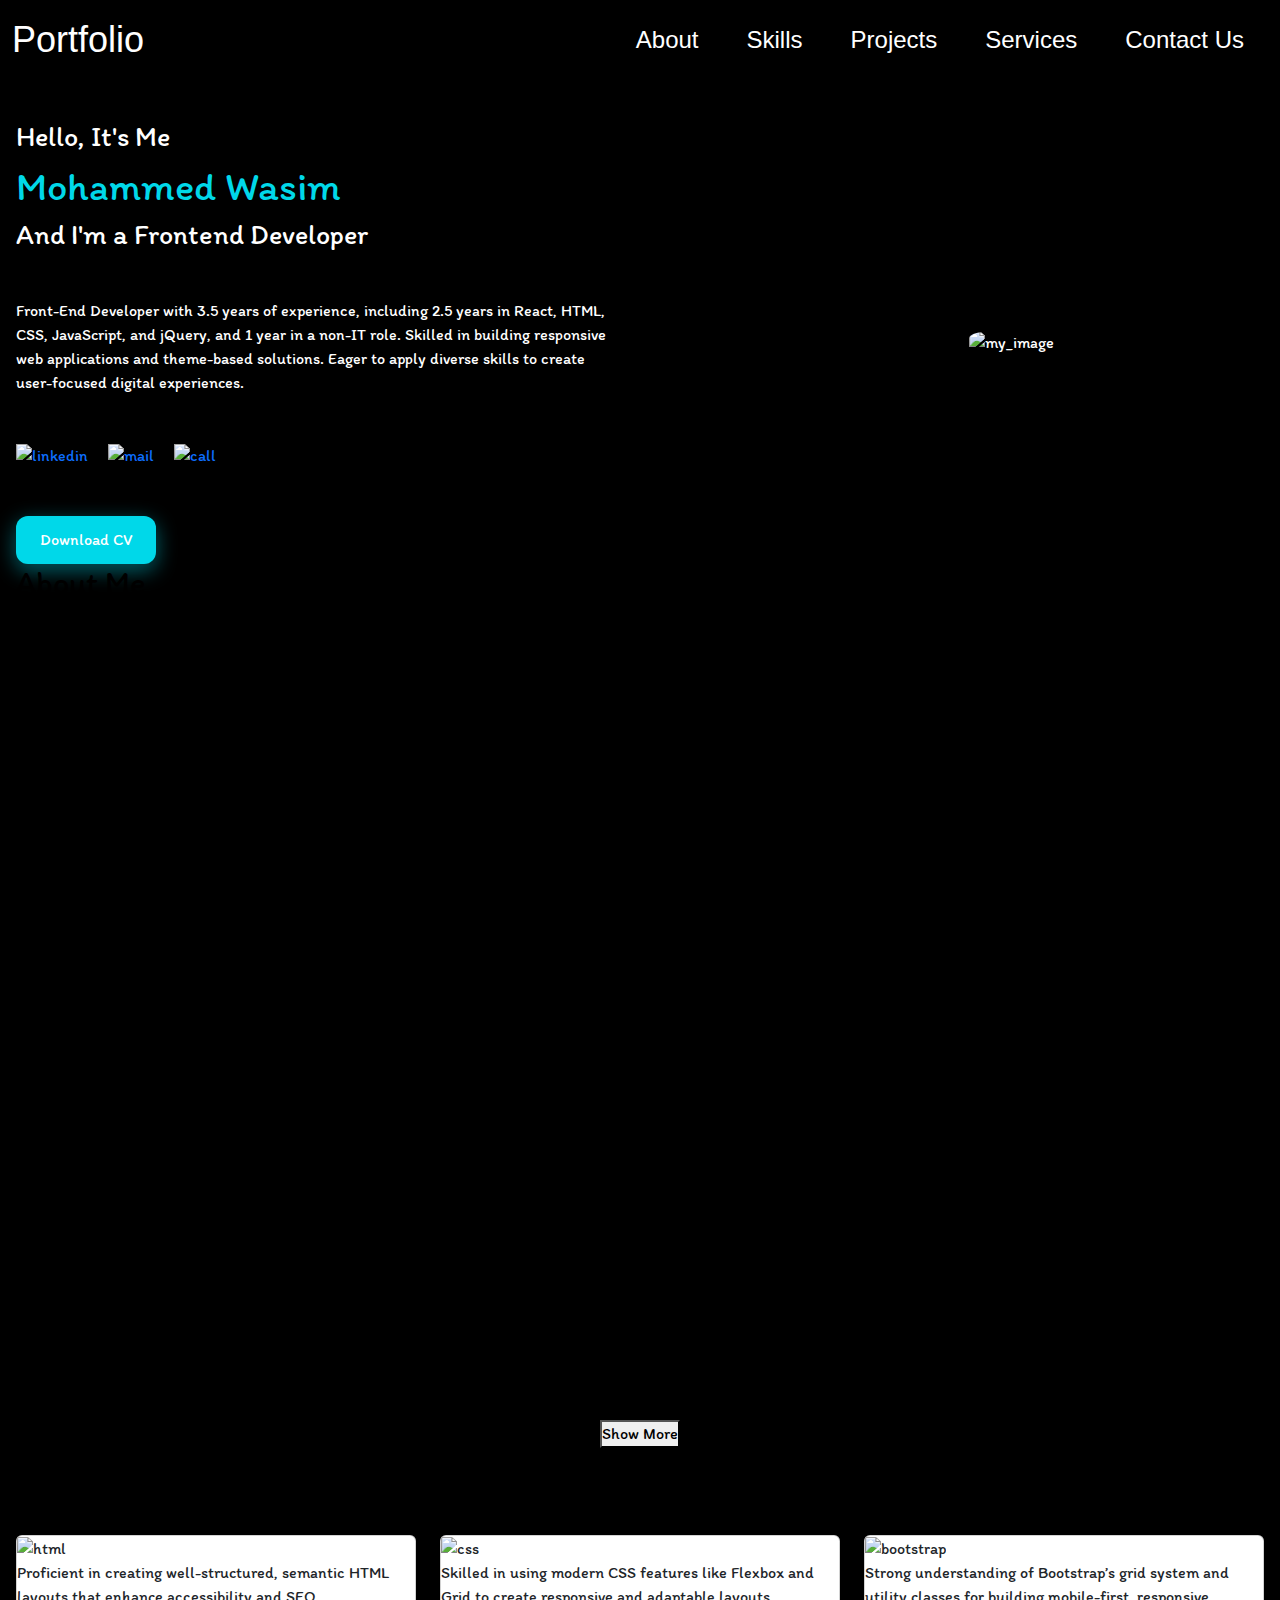
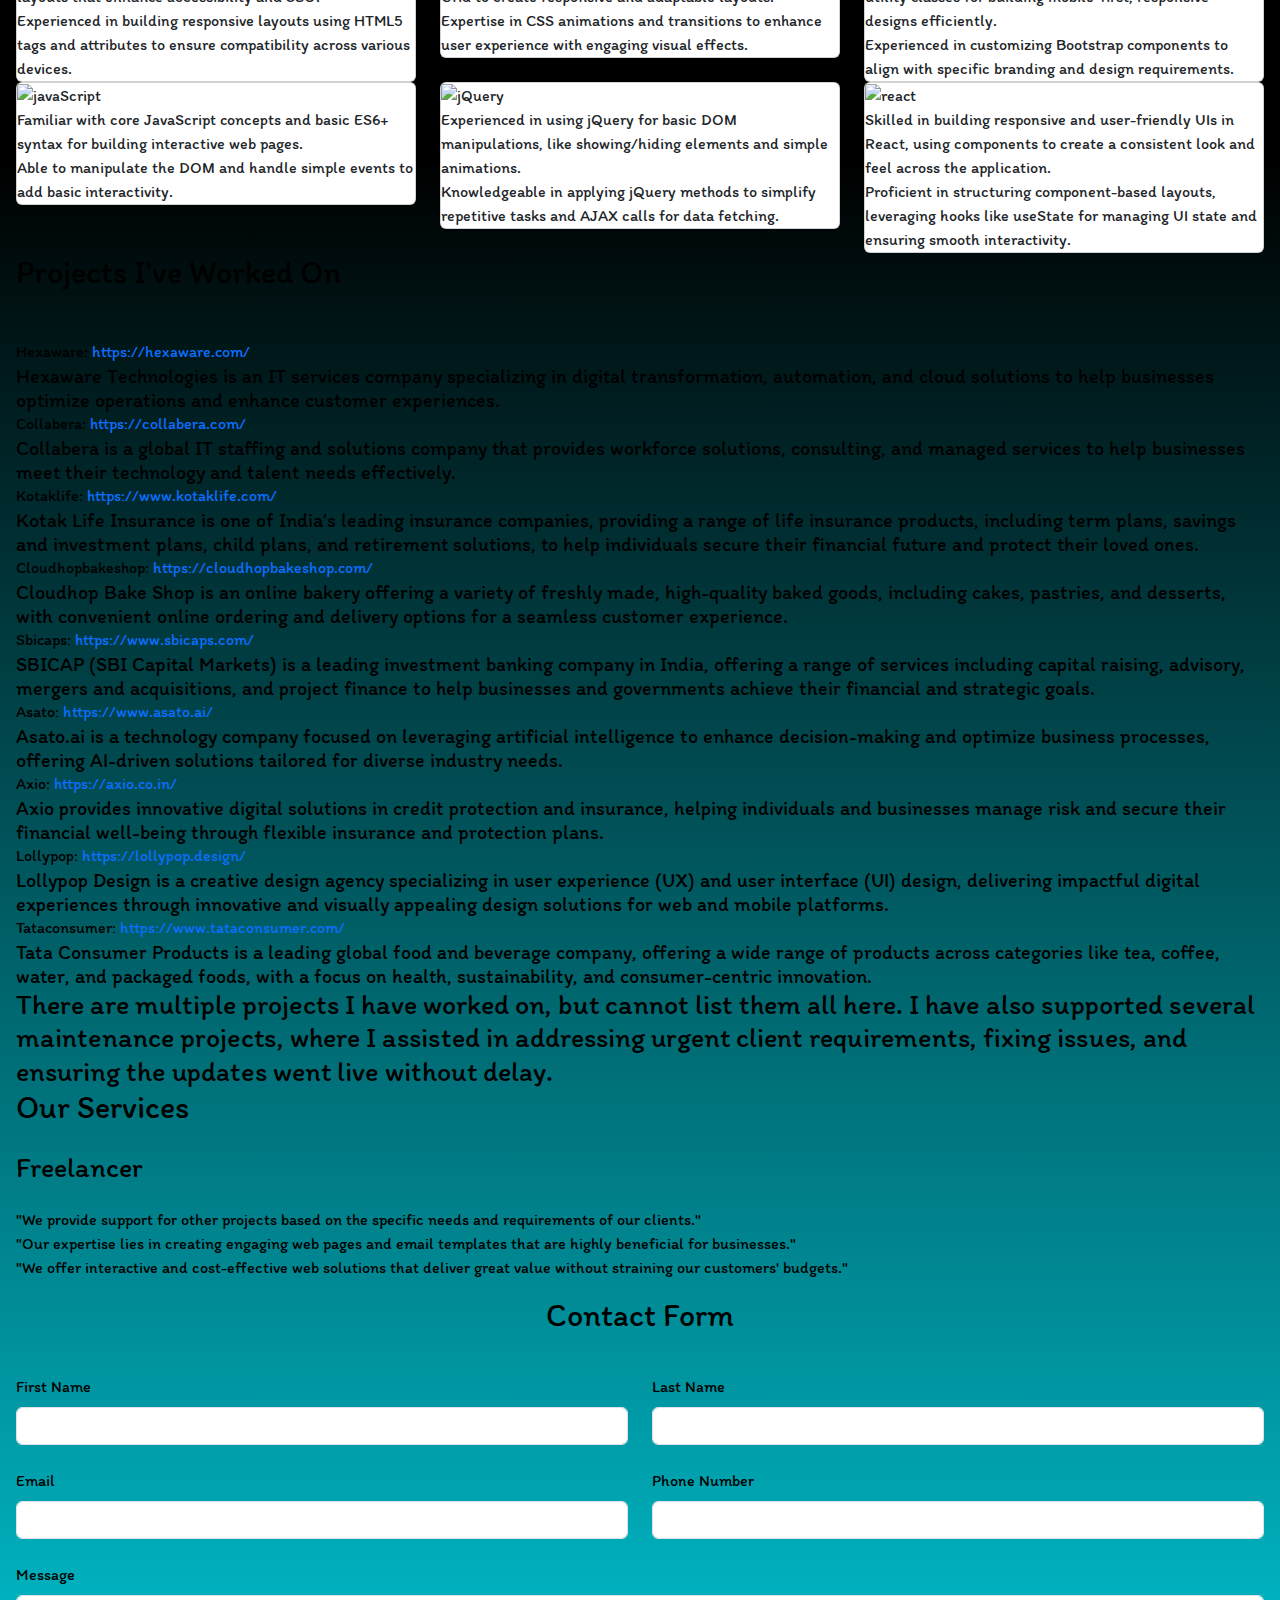
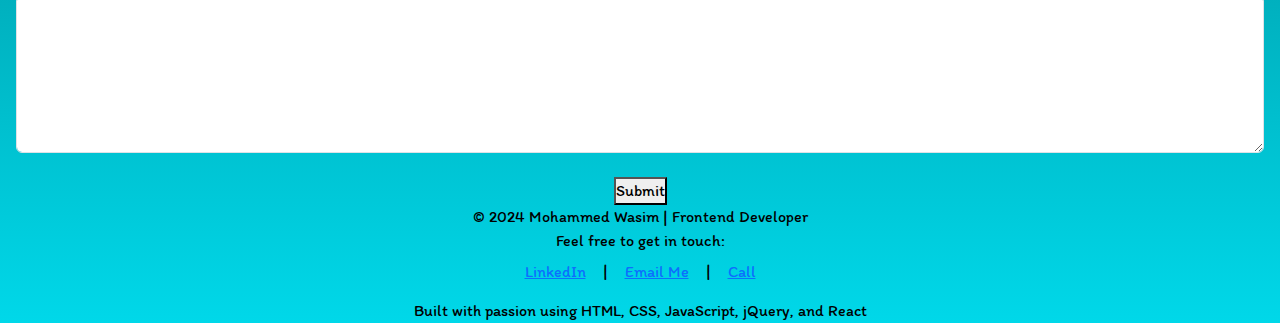
==== index.html @ a9717ee9 "Update index.html" ====
<!DOCTYPE html>
<html lang="en">
  <head>
    <meta charset="UTF-8" />
    <meta name="viewport" content="width=device-width, initial-scale=1.0" />
    <link rel="preconnect" href="https://fonts.googleapis.com">
    <link rel="preconnect" href="https://fonts.gstatic.com" crossorigin>
    <link href="https://fonts.googleapis.com/css2?family=Itim&display=swap" rel="stylesheet">
    <link href="https://cdn.jsdelivr.net/npm/bootstrap@5.1.3/dist/css/bootstrap.min.css" rel="stylesheet" />
    <link rel="icon" type="image/x-icon" href="./img-videos/favicon.png" />
    <link rel="stylesheet" href="./css/custom.css" />
    <link rel="stylesheet" href="./css/responsive.css" />

    <title>My Portfolio</title>
  </head>
  <body>
    <div class="wrapper">
      <header class="header">
        <nav class="navbar navbar-expand-lg navbar-light">
          <div class="container-fluid justify-content-center">
            <a class="navbar-brand" href="#">Portfolio</a>
            <button class="navbar-toggler" type="button" data-bs-toggle="collapse" data-bs-target="#navbarSupportedContent" aria-controls="navbarSupportedContent" aria-expanded="false" aria-label="Toggle navigation" >
              <span class="navbar-toggler-icon"></span>
            </button>
            <div class="collapse navbar-collapse justify-content-end" id="navbarSupportedContent" >
                <ul class="navbar-nav ml-auto mb-2 mb-lg-0">
                    <li class="nav-item">
                    <a class="nav-link" href="#about">About</a>
                    </li>
                    <li class="nav-item">
                    <a class="nav-link" href="#skills">Skills</a>
                    </li>
                    <li class="nav-item">
                    <a class="nav-link" href="#project">Projects</a>
                    </li>
                    <li class="nav-item">
                    <a class="nav-link" href="#services">Services</a>
                    </li>
                    <li class="nav-item">
                    <a class="nav-link" href="#contact">Contact Us</a>
                    </li>
                </ul>
            </div>
          </div>
        </nav>
      </header>

      <section class="intro">
          <div class="container">
            <div class="row">
              <div class="col-md-7 align-self-center">
                <h3>Hello, It's Me</h3>
                <h1 class="py-2">Mohammed Wasim</h1>
                <h3>And I'm a Frontend Developer</h3>
                <p class="py-3 py-md-5">
                  Front-End Developer with 3.5 years of experience, including
                  2.5 years in React, HTML, CSS, JavaScript, and jQuery, and 1
                  year in a non-IT role. Skilled in building responsive web
                  applications and theme-based solutions. Eager to apply diverse
                  skills to create user-focused digital experiences.
                </p>
                <ul class="d-flex pb-3 pb-md-5">
                  <li>
                    <a href="https://www.linkedin.com/in/iamwasim124/" target="_blank" >
                        <img src="./img-videos/linked-in.svg" alt="linkedin" />
                    </a>
                  </li>
                  <li>
                    <a href="mailto:iamwasim124@gmail.com">
                        <img src="./img-videos/mail.svg" alt="mail" />
                    </a>
                  </li>
                  <li>
                    <a href="tel:+918123833968">
                        <img src="./img-videos/call.svg" alt="call"/>
                    </a>
                  </li>
                </ul>
                <div class="text-md-start text-center">
                  <a href="./img-videos/CV.pdf" target="_blank" class="cv_btn" >Download CV</a>
                </div>
              </div>
              <div class="col-md-5 text-center align-self-center">
                <figure>
                  <img src="./img-videos/Portfolio.jpeg" alt="my_image"/>
                </figure>
              </div>
            </div>
          </div>
        </section>
      
        <section class="about" id="about">
        <div class="container">
          <div class="row">
            <div class="col-md-12 align-self-center">
              <h2 class="pb-2">About <span>Me</span></h2>
              <h3>Frontend Developer</h3>
              <ul id="myList">
                <li class="py-2">
                  My journey into web development began in a very different
                  field: Electrical Engineering. Initially, I started my career
                  at Infosys BPM Ltd in the Order Management Process team, where
                  I developed skills in task coordination and inter-team
                  collaboration. However, I soon realized that this role didn’t
                  align with my aspirations. I was drawn to more dynamic and
                  creative fields within the IT industry, and that curiosity led
                  me to explore opportunities in web hosting and support.
                </li>
                <li class="py-2">
                  This exploration brought me to Diya Systems, where I worked as
                  an agent specializing in web hosting technologies. In this
                  role, I provided support for customers dealing with
                  server-related website issues. It was my first hands-on
                  experience in the tech world, and I became deeply interested
                  in the inner workings of websites, server management, and
                  troubleshooting. This exposure sparked my passion for web
                  development, leading me to start learning HTML, CSS, and
                  JavaScript in my free time. It didn’t take long before I
                  realized that web development was where I wanted to focus my
                  career.
                </li>
                <li class="py-2">
                  Driven to build a professional path in web development, I
                  transitioned to a role as a Frontend Developer at Codebele.
                  This role allowed me to immerse myself fully in creating
                  interactive and responsive websites. I honed my skills in
                  HTML, CSS, JavaScript, jQuery, and Bootstrap, transforming
                  static designs into dynamic and user-friendly web pages.
                  Codebele was an incredible place to learn, but an exciting
                  change came when it was acquired by Terralogic. As a result, I
                  became a full-time employee at Terralogic, where I’ve
                  continued to develop my frontend skills and work on projects
                  that deliver high-quality, responsive web solutions for
                  clients.
                </li>
                <li class="py-2">
                  Over the last 2.5 years at Terralogic, I’ve had the
                  opportunity to work on various projects, building websites
                  that are both functional and engaging. My work has involved
                  every stage of the development process, from planning and
                  design to coding and testing. I’ve used my skills to design
                  custom email templates that support effective client
                  communication and created interactive web pages that adapt
                  seamlessly to different screen sizes, ensuring a consistent
                  user experience across devices.
                </li>
                <li class="py-2">
                  Recently, I began expanding my skill set by learning React, a
                  JavaScript library that brings new depth to frontend
                  development. Although I’m only six months into using React,
                  I’ve already taken on a few projects to deepen my
                  understanding and broaden my web development capabilities.
                  While I’m still relatively new to React, this transition is an
                  exciting step toward a broader technical skill set, and I’m
                  eager to continue exploring what it offers.
                </li>
                <li class="py-2">
                  As a developer, I am always looking to learn and grow. The
                  tech industry is constantly evolving, and staying up-to-date
                  with the latest tools and technologies is essential to remain
                  competitive. I regularly take online courses, attend
                  workshops, and read articles to keep my skills sharp and
                  broaden my knowledge. I also enjoy collaborating with other
                  developers, as I believe that sharing knowledge and ideas is
                  key to improving as a professional.
                </li>
                <li class="py-2">
                  Outside of work, I am passionate about building personal
                  projects that allow me to experiment with new ideas and learn
                  new skills. I also enjoy contributing to open-source projects,
                  as it allows me to collaborate with developers from all over
                  the world and give back to the community that has helped me
                  grow. These projects not only enhance my technical abilities
                  but also provide me with the opportunity to work on projects
                  that I am truly passionate about.
                </li>
                <li class="py-2">
                  In conclusion, my journey from an electrical engineer to a web
                  developer has been a rewarding one, filled with challenges and
                  opportunities to learn. My passion for technology and
                  problem-solving continues to drive me as I work on building
                  interactive and engaging web experiences. I am excited about
                  the future of web development and look forward to continuing
                  to grow as a developer, taking on new challenges, and
                  contributing to the digital world in meaningful ways.
                </li>
              </ul>
              <div class="text-center pt-4">
                <button id="toggleButton" class="cv_btn">Show More</button>
              </div>
            </div>
          </div>
        </div>
      </section>

      <section class="skills" id="skills">
        <div class="container">
          <div class="row">
            <div class="col-md-12">
              <h2 class="pb-md-5 pb-4">My <span>Skillset</span></h2>
            </div>
            <div class="col-md-4">
              <div class="card">
                <div class="card-inner">
                  <div class="card-front">
                    <img src="./img-videos/html.png" alt="html" />
                  </div>
                  <div class="card-back">
                    <ul>
                      <li>
                        Proficient in creating well-structured, semantic HTML
                        layouts that enhance accessibility and SEO.
                      </li>
                      <li>
                        Experienced in building responsive layouts using HTML5
                        tags and attributes to ensure compatibility across
                        various devices.
                      </li>
                    </ul>
                  </div>
                </div>
              </div>
            </div>
            <div class="col-md-4">
              <div class="card">
                <div class="card-inner">
                  <div class="card-front">
                    <img src="./img-videos/css.png" alt="css" />
                  </div>
                  <div class="card-back">
                    <ul>
                      <li>
                        Skilled in using modern CSS features like Flexbox and
                        Grid to create responsive and adaptable layouts.
                      </li>
                      <li>
                        Expertise in CSS animations and transitions to enhance
                        user experience with engaging visual effects.
                      </li>
                    </ul>
                  </div>
                </div>
              </div>
            </div>
            <div class="col-md-4">
              <div class="card">
                <div class="card-inner">
                  <div class="card-front">
                    <img src="./img-videos/bootstrap.png" alt="bootstrap" />
                  </div>
                  <div class="card-back">
                    <ul>
                      <li>
                        Strong understanding of Bootstrap’s grid system and
                        utility classes for building mobile-first, responsive
                        designs efficiently.
                      </li>
                      <li>
                        Experienced in customizing Bootstrap components to align
                        with specific branding and design requirements.
                      </li>
                    </ul>
                  </div>
                </div>
              </div>
            </div>
            <div class="col-md-4">
              <div class="card">
                <div class="card-inner">
                  <div class="card-front">
                    <img src="./img-videos/javaScript.png" alt="javaScript" />
                  </div>
                  <div class="card-back">
                    <ul>
                      <li>
                        Familiar with core JavaScript concepts and basic ES6+
                        syntax for building interactive web pages.
                      </li>
                      <li>
                        Able to manipulate the DOM and handle simple events to
                        add basic interactivity.
                      </li>
                    </ul>
                  </div>
                </div>
              </div>
            </div>
            <div class="col-md-4">
              <div class="card">
                <div class="card-inner">
                  <div class="card-front">
                    <img src="./img-videos/jQuery.png" alt="jQuery" />
                  </div>
                  <div class="card-back">
                    <ul>
                      <li>
                        Experienced in using jQuery for basic DOM manipulations,
                        like showing/hiding elements and simple animations.
                      </li>
                      <li>
                        Knowledgeable in applying jQuery methods to simplify
                        repetitive tasks and AJAX calls for data fetching.
                      </li>
                    </ul>
                  </div>
                </div>
              </div>
            </div>
            <div class="col-md-4">
              <div class="card">
                <div class="card-inner">
                  <div class="card-front">
                    <img src="./img-videos/react.png" alt="react" />
                  </div>
                  <div class="card-back">
                    <ul>
                      <li>
                        Skilled in building responsive and user-friendly UIs in
                        React, using components to create a consistent look and
                        feel across the application.
                      </li>
                      <li>
                        Proficient in structuring component-based layouts,
                        leveraging hooks like useState for managing UI state and
                        ensuring smooth interactivity.
                      </li>
                    </ul>
                  </div>
                </div>
              </div>
            </div>
          </div>
        </div>
      </section>

      <section class="my_projects" id="project">
        <div class="container">
          <h2 class="pb-md-5 pb-4">Projects <span>I've Worked On</span></h2>
          <ul>
            <li> Hexaware: 
                <a href="https://hexaware.com/"> https://hexaware.com/</a>
            </li>
            <h5>
              Hexaware Technologies is an IT services company specializing in
              digital transformation, automation, and cloud solutions to help
              businesses optimize operations and enhance customer experiences.
            </h5>
            <li>
              Collabera:
              <a href="https://collabera.com/"> https://collabera.com/</a>
            </li>
            <h5>
              Collabera is a global IT staffing and solutions company that
              provides workforce solutions, consulting, and managed services to
              help businesses meet their technology and talent needs
              effectively.
            </h5>
            <li>
              Kotaklife:
              <a href="https://www.kotaklife.com/"> https://www.kotaklife.com/</a>
            </li>
            <h5>
              Kotak Life Insurance is one of India’s leading insurance
              companies, providing a range of life insurance products, including
              term plans, savings and investment plans, child plans, and
              retirement solutions, to help individuals secure their financial
              future and protect their loved ones.
            </h5>
            <li>
              Cloudhopbakeshop:
              <a href="https://cloudhopbakeshop.com/"> https://cloudhopbakeshop.com/</a>
            </li>
            <h5>
              Cloudhop Bake Shop is an online bakery offering a variety of
              freshly made, high-quality baked goods, including cakes, pastries,
              and desserts, with convenient online ordering and delivery options
              for a seamless customer experience.
            </h5>
            <li>
              Sbicaps:
              <a href="https://www.sbicaps.com/"> https://www.sbicaps.com/</a>
            </li>
            <h5>
              SBICAP (SBI Capital Markets) is a leading investment banking
              company in India, offering a range of services including capital
              raising, advisory, mergers and acquisitions, and project finance
              to help businesses and governments achieve their financial and
              strategic goals.
            </h5>
            <li>
              Asato:
              <a href="https://www.asato.ai/"> https://www.asato.ai/</a>
            </li>
            <h5>
              Asato.ai is a technology company focused on leveraging artificial
              intelligence to enhance decision-making and optimize business
              processes, offering AI-driven solutions tailored for diverse
              industry needs.
            </h5>
            <li>Axio:
                <a href="https://axio.co.in/"> https://axio.co.in/</a>
            </li>
            <h5>
              Axio provides innovative digital solutions in credit protection
              and insurance, helping individuals and businesses manage risk and
              secure their financial well-being through flexible insurance and
              protection plans.
            </h5>
            <li>
              Lollypop:
              <a href="https://lollypop.design/"> https://lollypop.design/</a>
            </li>
            <h5>
              Lollypop Design is a creative design agency specializing in user
              experience (UX) and user interface (UI) design, delivering
              impactful digital experiences through innovative and visually
              appealing design solutions for web and mobile platforms.
            </h5>
            <li>
              Tataconsumer:
              <a href="https://www.tataconsumer.com/"> https://www.tataconsumer.com/</a>
            </li>
            <h5>
              Tata Consumer Products is a leading global food and beverage
              company, offering a wide range of products across categories like
              tea, coffee, water, and packaged foods, with a focus on health,
              sustainability, and consumer-centric innovation.
            </h5>
          </ul>
          <h3>
            There are multiple projects I have worked on, but cannot list them
            all here. I have also supported several maintenance projects, where
            I assisted in addressing urgent client requirements, fixing issues,
            and ensuring the updates went live without delay.
          </h3>
        </div>
      </section>
      <section class="services" id="services">
        <div class="container">
          <h2>Our <span>Services</span></h2>
          <h3 class="py-md-4 py-3">Freelancer</h3>
          <ul>
            <li>
              "We provide support for other projects based on the specific needs
              and requirements of our clients."
            </li>
            <li>
              "Our expertise lies in creating engaging web pages and email
              templates that are highly beneficial for businesses."
            </li>
            <li>
              "We offer interactive and cost-effective web solutions that
              deliver great value without straining our customers' budgets."
            </li>
          </ul>
        </div>
      </section>

      <section class="contact_form" id="contact">
        <div class="container">
          <form class="Enquiry_form">
            <div class="row">
              <h2 class="my-2 py-2 text-center">Contact <span>Form</span></h2>
              <div class="col-md-6">
                <div class="mt-md-4 mt-3">
                  <label for="firstname" class="form-label">First Name</label>
                  <input type="text" class="form-control" id="firstname" name="firstname" />
                </div>
              </div>
              <div class="col-md-6">
                <div class="mt-md-4 mt-3">
                  <label for="lastname" class="form-label">Last Name</label>
                  <input type="text" class="form-control" id="lastname" name="lastname" />
                </div>
              </div>
              <div class="col-md-6">
                <div class="mt-md-4 mt-3 mobile_field_reg">
                  <label for="email" class="form-label">Email</label>
                  <input type="text" class="form-control" id="email" name="email" />
                </div>
              </div>
              <div class="col-md-6">
                <div class="mt-md-4 mt-3">
                  <label for="phone_number" class="form-label">Phone Number</label>
                  <input type="number" class="form-control" id="phone_number" name="phone_number"/>
                </div>
              </div>
              <div class="col-md-12">
                <div class="mt-md-4 mt-3">
                  <label for="text-area" class="form-label">Message</label>
                  <textarea class="form-control" id="text-area" name="text-area" rows="6"></textarea>
                </div>
              </div>              
              <div class="col-md-12 text-center">
                <div class="mt-md-4 mt-3">
                  <button type="submit" class="cv_btn">Submit</button>
                </div>
              </div>
            </div>
          </form>
        </div>
      </section>
      <footer class="footer">
        <div class="container text-center">
          <p>&copy; 2024 Mohammed Wasim | Frontend Developer</p>
          <p>Feel free to get in touch:</p>
          <a href="https://www.linkedin.com/in/iamwasim124" target="_blank" class="btn btn-link">LinkedIn</a> |
          <a href="mailto:iamwasim124@gmail.com" class="btn btn-link">Email Me</a> |
          <a href="tell:+918123833968" class="btn btn-link">Call</a>
          <p class="mt-2">Built with passion using HTML, CSS, JavaScript, jQuery, and React</p>
        </div>
      </footer>
      
    </div>

    <script src="https://cdnjs.cloudflare.com/ajax/libs/jquery/3.7.1/jquery.min.js"></script>
    <script src="https://cdn.jsdelivr.net/npm/bootstrap@5.1.3/dist/js/bootstrap.bundle.min.js"></script>
    <script src=" https://cdn.jsdelivr.net/jquery.validation/1.16.0/jquery.validate.min.js"></script>
    <script src="./js/custom.js"></script>
  </body>
</html>
---- css/custom.css ----
/* typography */

*{margin:0; padding:0; box-sizing:border-box;-webkit-box-sizing:border-box;-moz-box-sizing:border-box;}
*:after,*:before{box-sizing:border-box;-webkit-box-sizing:border-box;-moz-box-sizing:border-box;}
table { border-collapse:collapse; border-spacing:0;}
fieldset,img{border:0;}
address,caption,cite,code,dfn,em,strong,th,var {font-style:normal; font-weight:normal; }
caption,th {text-align:left;}

q:before,q:after {content:'';}
abbr,acronym { border:0;}
header,nav,section,article,aside,footer,hgroup,figure {display: block; }
/* Chrome, Safari, Edge, Opera */
input::-webkit-outer-spin-button, input::-webkit-inner-spin-button {-webkit-appearance: none;margin: 0;}
/* Firefox */
input[type=number] {-moz-appearance: textfield;}

button:focus, input:focus, .form-control:focus, .btn:focus, .btn-close:focus,.page-link:focus{outline: none ;box-shadow: none;outline-color: transparent;outline-width: 0;border-color: unset;}
h1,h2,h3,h4,h5,h6,p,ul,ol,figure{margin-bottom: 0;}
html, body{max-width: 100%;}
img{max-width: 100%;height: auto;}
.modal-content{border: 0;}
ul,li{list-style: none;padding: 0;}
.custom-control-input:focus~.custom-control-label::before,.form-check-input:focus{box-shadow: none;}
a, a:hover{text-decoration: none;outline: 0;outline-color: transparent;outline-width: 0;-webkit-appearance: none;-moz-appearance: none;appearance: none;}
button{-webkit-appearance: none;-moz-appearance: none;appearance: none;}

/*font family*/

:root {
    --font-itim: "Itim", cursive;
    --font-roboto: "Roboto", sans-serif;
  }



/*font family*/

body {font-size:16px;width: 100%;color: #000;font-weight: 400;font-family: var(--font-itim);background: linear-gradient(to bottom, black 0%, black 50%, #00d8e9 100%);background-repeat: no-repeat;}
.container{max-width: 1280px; margin: 0 auto;padding: 0 16px;}
.wrapper{width: 100%;overflow: hidden;}
.error{ color: red !important; font-size: 14px;}
.bdr_radius{border-radius: 16px;}

/* typography */

.header .navbar-toggler-icon{background-image: url(../img-videos/hamburger.svg);background-repeat: no-repeat;background-size: cover;width: 40px;height: 40px;}
.header .navbar-toggler[aria-expanded="true"] .navbar-toggler-icon {background-image: url(../img-videos/hamburger-close.svg);background-repeat: no-repeat;background-size: cover;}
.header .navbar-toggler{box-shadow: none;}
.overview_page{margin: 50px;background-color: #20242d;border-radius: 40px;border: 0;padding: 30px 80px;padding-bottom: 40px;}
.header{font-family: var(--font-roboto);}
.header .navbar-brand{font-size: 36px;pointer-events: none;}
.header .nav-link{font-size: 24px;padding:12px 24px !important;pointer-events: none;}
.header .navbar-brand, .header .nav-link{color: #fff !important;}
.header .nav-link.active{color: #00d8e9 !important;}
.intro{padding-top: 40px;color: #fff;}
.intro h1{color: #00d8e9;}
.intro .col-md-5 img{border-radius: 30%;height: 450px;}
.intro li{padding-right: 20px;}
.intro li:last-child{padding-right: 0;}
.intro p{max-width: 600px;}
.intro .cv_btn{background-color: #00d8e9;color: #fff;padding: 12px 24px;border-radius: 12px;display: inline-block;box-shadow: 0 4px 8px rgba(0, 0, 0, 0.2), 0 6px 20px rgba(0, 216, 233, 0.5);transition: all 0.3s ease;}
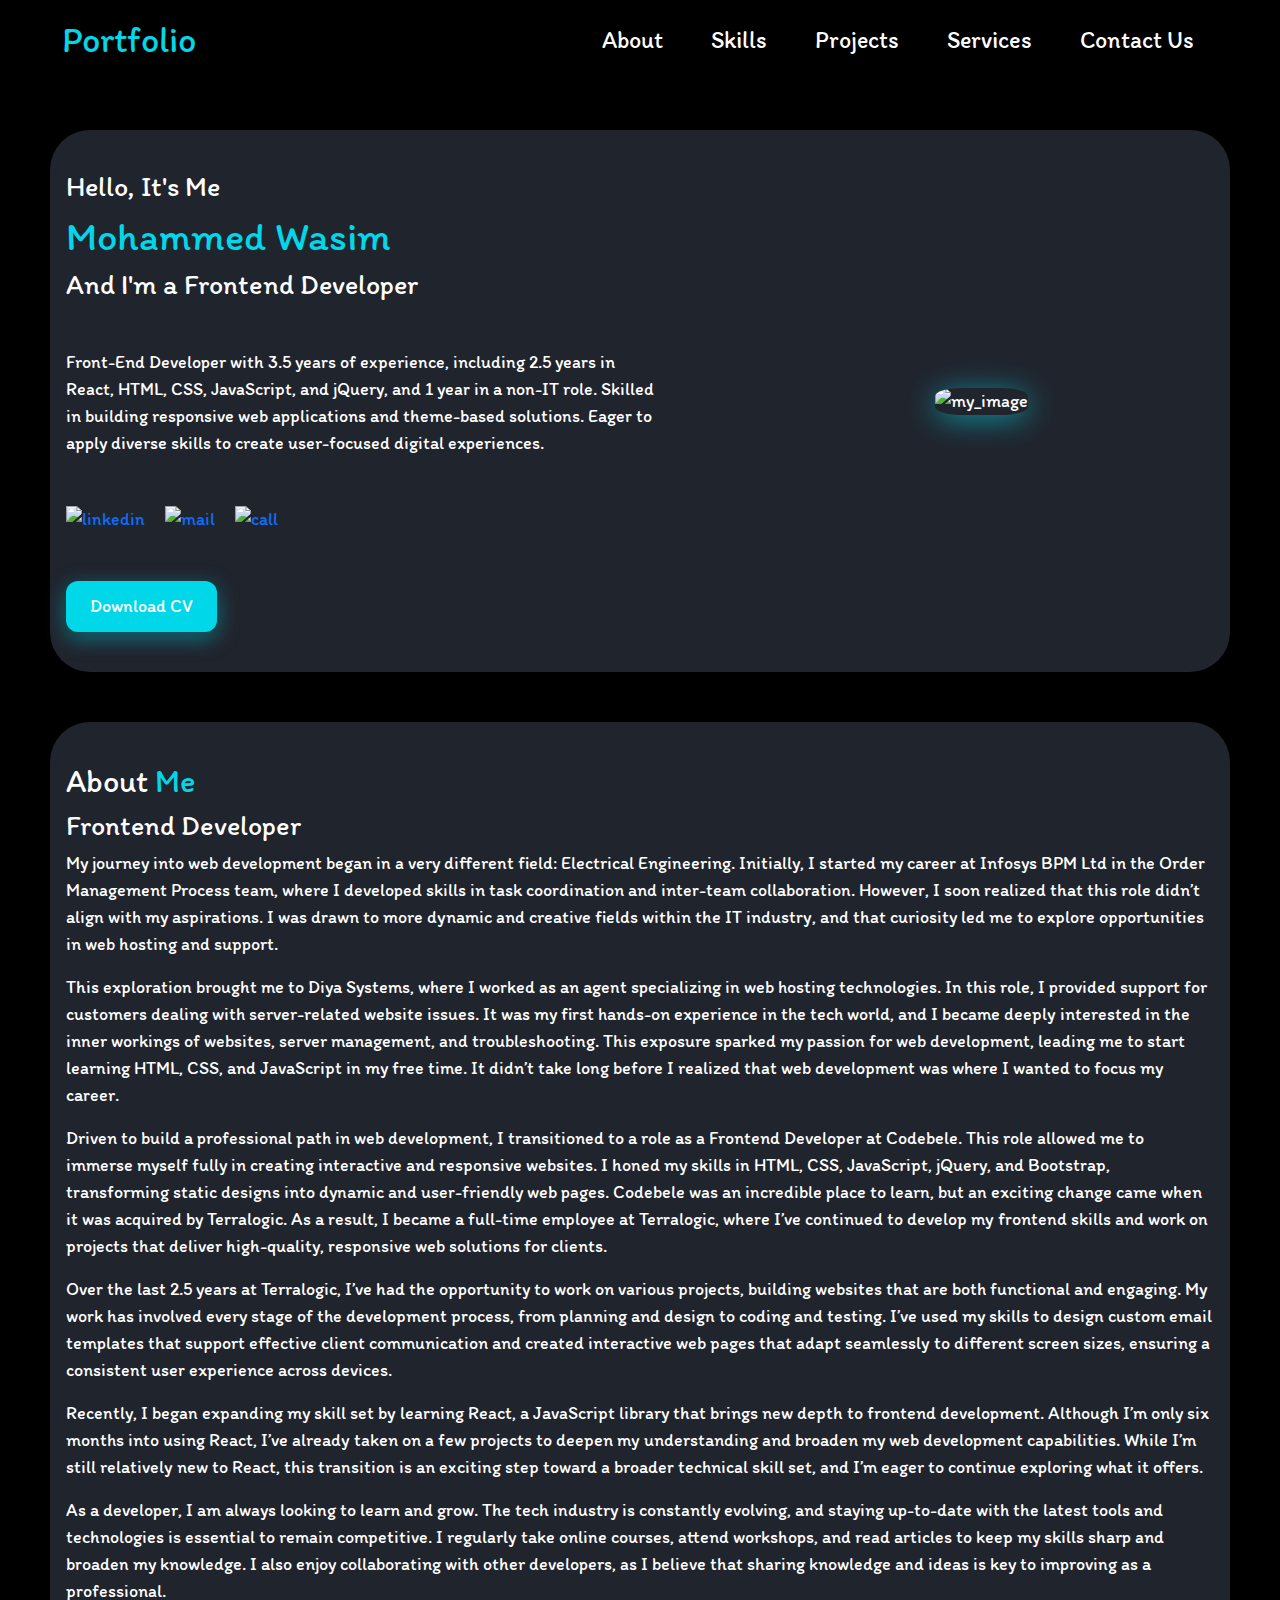
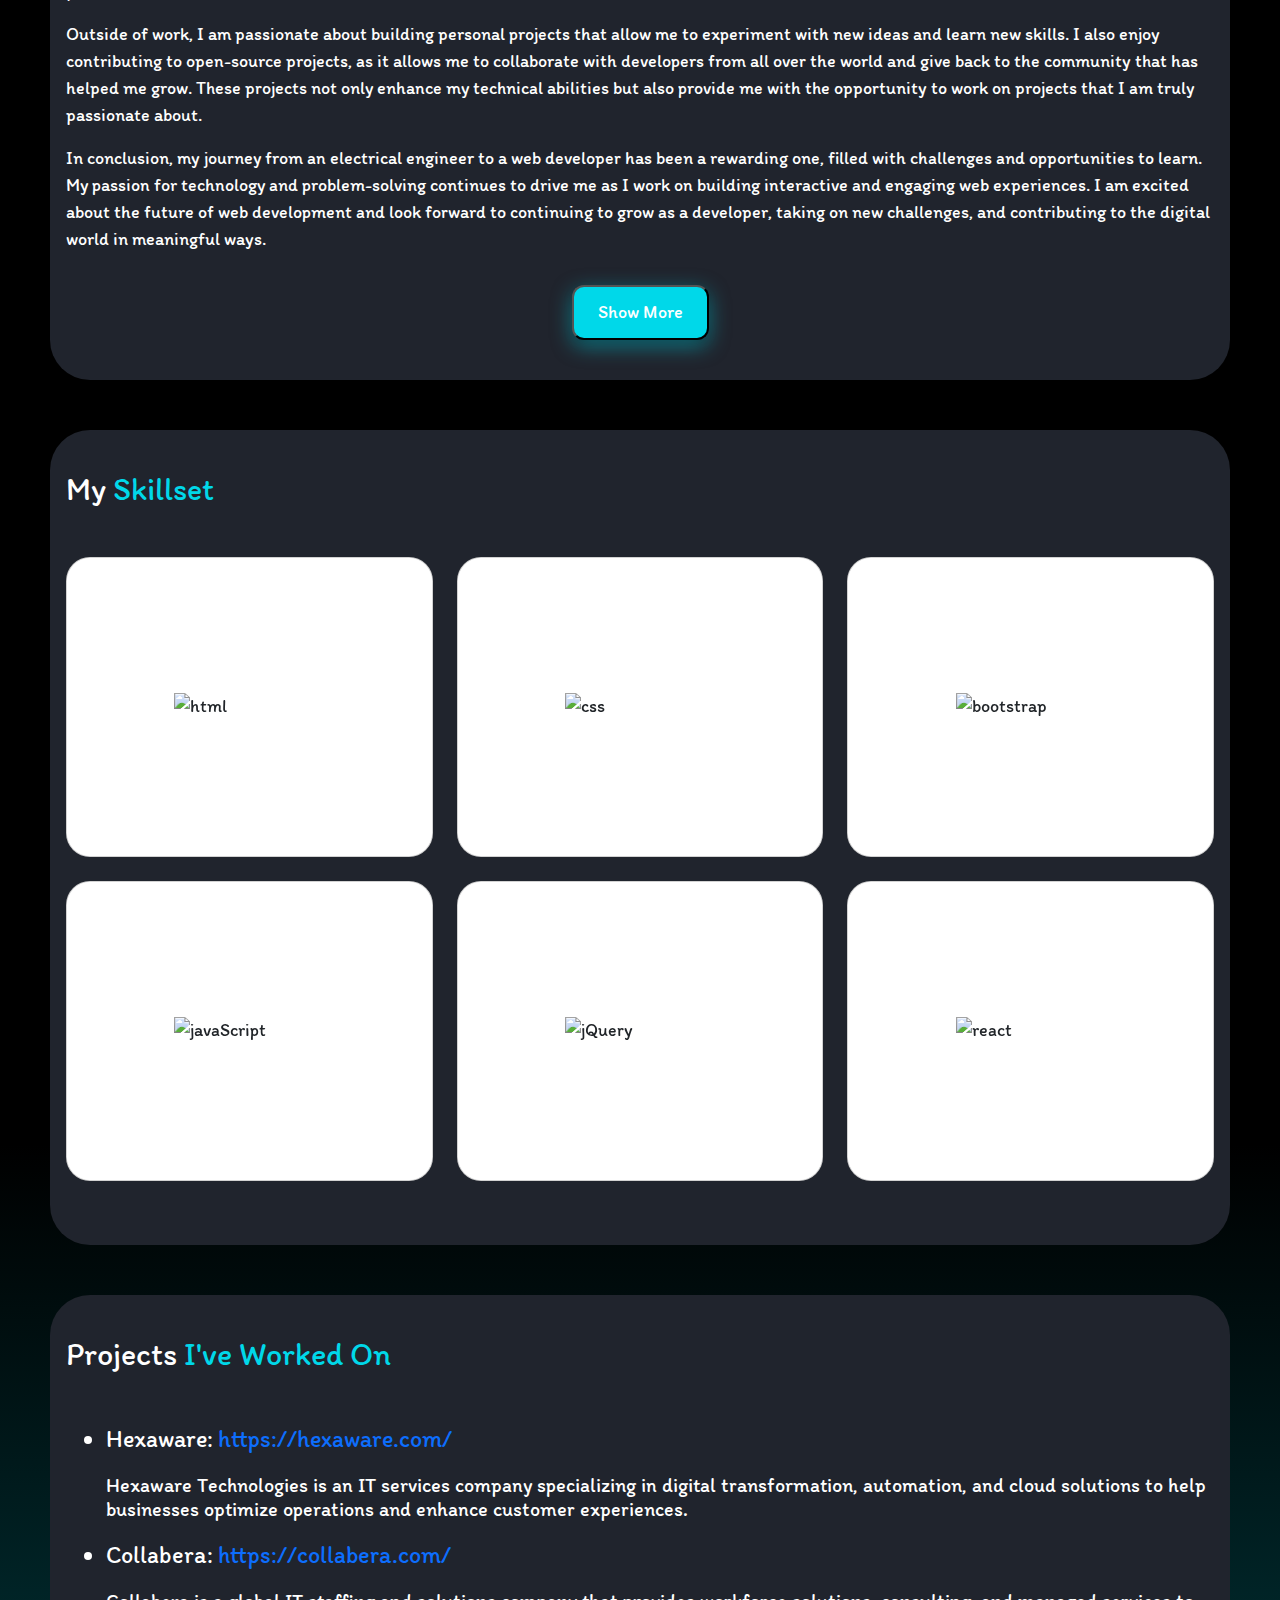
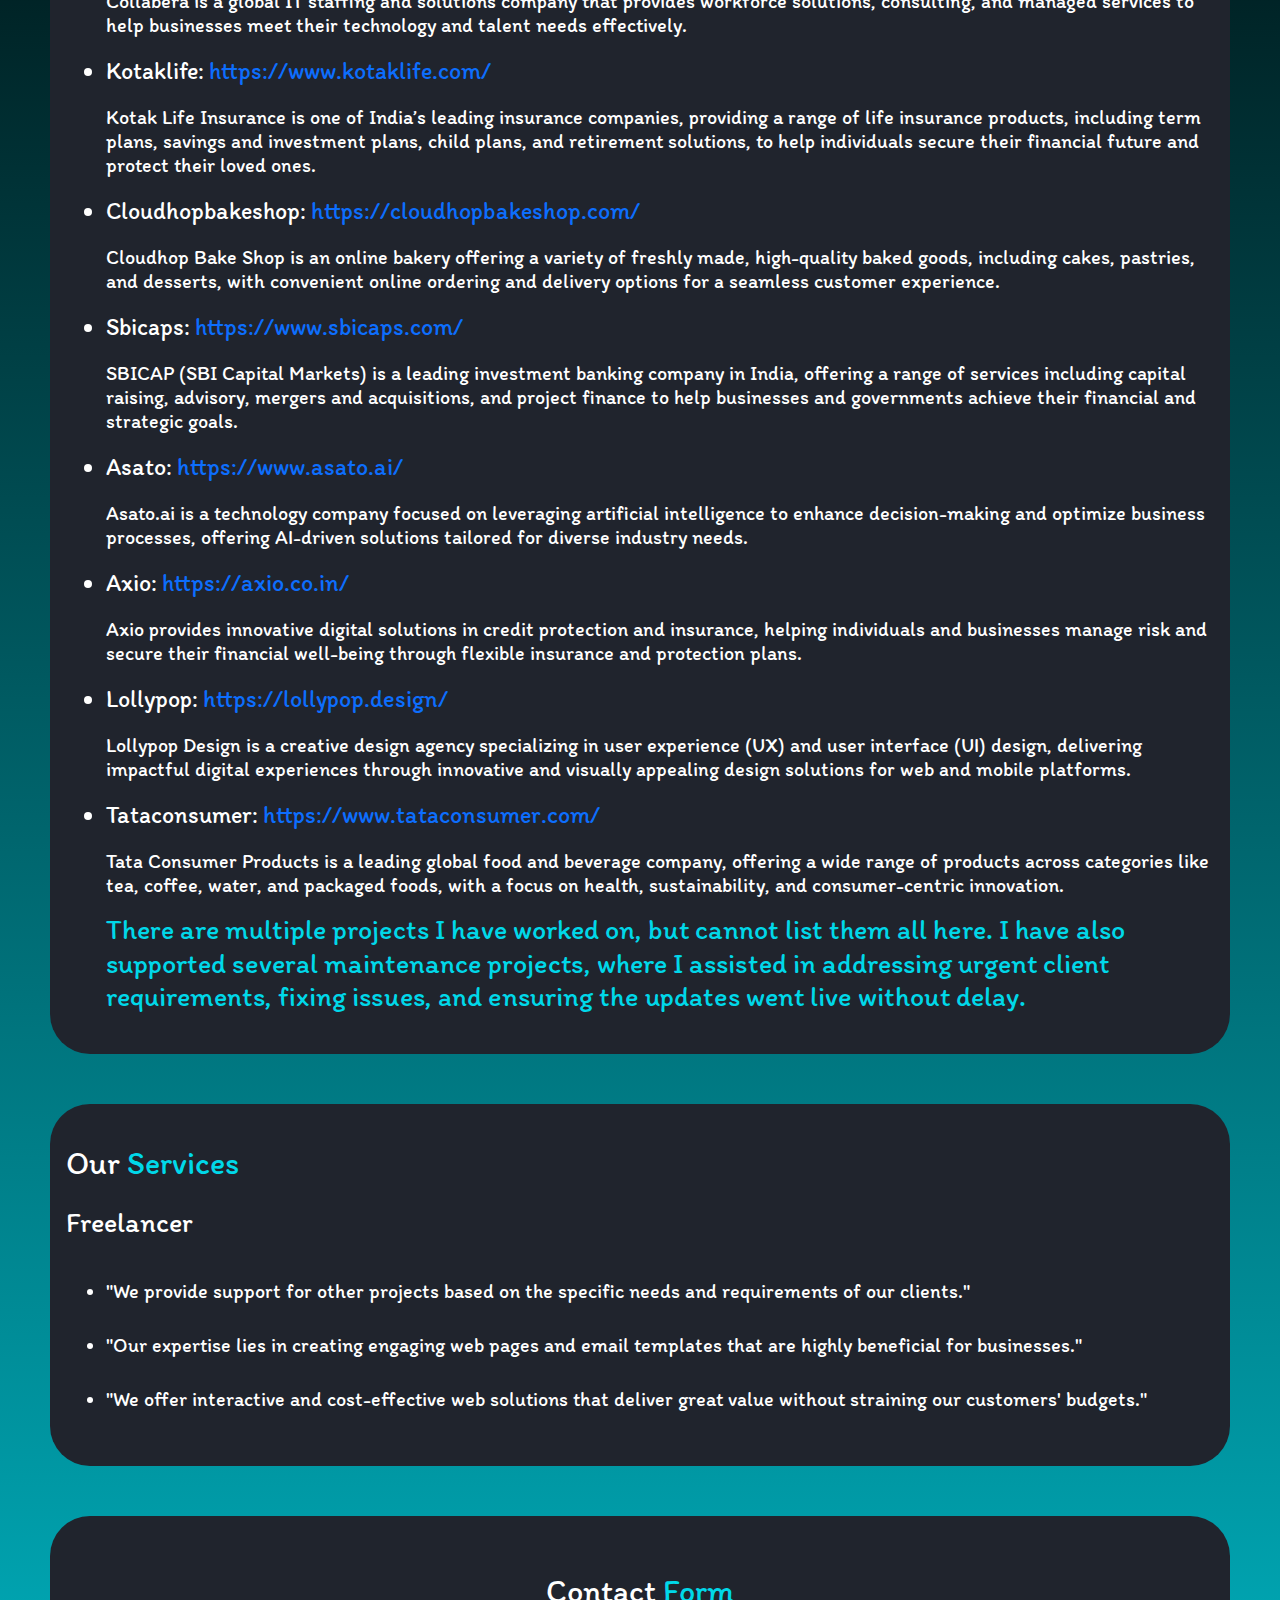
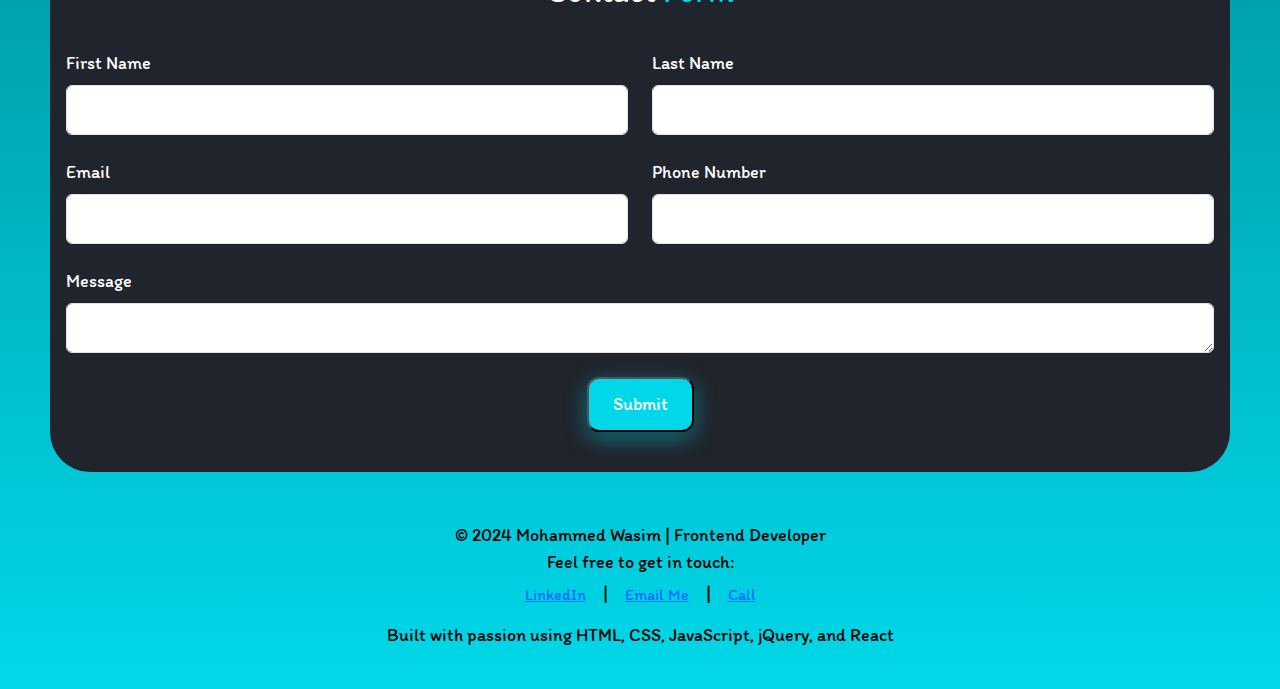
==== commit e8fddc18: "Update index.html" ====
--- a/index.html
+++ b/index.html
@@ -505,7 +505,7 @@
           <p>&copy; 2024 Mohammed Wasim | Frontend Developer</p>
           <p>Feel free to get in touch:</p>
           <a href="https://www.linkedin.com/in/iamwasim124" target="_blank" class="btn btn-link">LinkedIn</a> |
-          <a href="mailto:iamwasim124@gmail.com" class="btn btn-link">Email Me</a> |
+          <a href="mailto:connect@iamwasim.in" class="btn btn-link">Email Me</a> |
           <a href="tell:+918123833968" class="btn btn-link">Call</a>
           <p class="mt-2">Built with passion using HTML, CSS, JavaScript, jQuery, and React</p>
         </div>
--- a/css/custom.css
+++ b/css/custom.css
@@ -29,14 +29,13 @@
 
 :root {
     --font-itim: "Itim", cursive;
-    --font-roboto: "Roboto", sans-serif;
   }
 
 
 
 /*font family*/
 
-body {font-size:16px;width: 100%;color: #000;font-weight: 400;font-family: var(--font-itim);background: linear-gradient(to bottom, black 0%, black 50%, #00d8e9 100%);background-repeat: no-repeat;}
+body {font-size:18px;width: 100%;color: #000;font-weight: 400;font-family: var(--font-itim);background: linear-gradient(to bottom, black 0%, black 50%, #00d8e9 100%);background-repeat: no-repeat;}
 .container{max-width: 1280px; margin: 0 auto;padding: 0 16px;}
 .wrapper{width: 100%;overflow: hidden;}
 .error{ color: red !important; font-size: 14px;}
@@ -44,19 +43,54 @@
 
 /* typography */
 
+html {scroll-behavior: smooth;}
+.header{margin: 0 50px;}
 .header .navbar-toggler-icon{background-image: url(../img-videos/hamburger.svg);background-repeat: no-repeat;background-size: cover;width: 40px;height: 40px;}
 .header .navbar-toggler[aria-expanded="true"] .navbar-toggler-icon {background-image: url(../img-videos/hamburger-close.svg);background-repeat: no-repeat;background-size: cover;}
 .header .navbar-toggler{box-shadow: none;}
-.overview_page{margin: 50px;background-color: #20242d;border-radius: 40px;border: 0;padding: 30px 80px;padding-bottom: 40px;}
-.header{font-family: var(--font-roboto);}
-.header .navbar-brand{font-size: 36px;pointer-events: none;}
-.header .nav-link{font-size: 24px;padding:12px 24px !important;pointer-events: none;}
-.header .navbar-brand, .header .nav-link{color: #fff !important;}
+.overview_page{margin: 50px;background-color: #20242d;border-radius: 40px;border: 0;padding: 30px 0;padding-bottom: 40px;}
+.header{font-family: var(--font-itim);}
+.header .navbar-brand{font-size: 36px;color: #00d8e9;}
+.header .nav-link{font-size: 24px;padding:12px 24px !important;}
+.header .nav-link{color: #fff !important;}
 .header .nav-link.active{color: #00d8e9 !important;}
 .intro{padding-top: 40px;color: #fff;}
 .intro h1{color: #00d8e9;}
-.intro .col-md-5 img{border-radius: 30%;height: 450px;}
+.intro .col-md-5 img{border-radius: 30%;height: 450px;box-shadow: 0px 4px 30px rgba(0, 216, 233, 0.6);}
 .intro li{padding-right: 20px;}
 .intro li:last-child{padding-right: 0;}
 .intro p{max-width: 600px;}
-.intro .cv_btn{background-color: #00d8e9;color: #fff;padding: 12px 24px;border-radius: 12px;display: inline-block;box-shadow: 0 4px 8px rgba(0, 0, 0, 0.2), 0 6px 20px rgba(0, 216, 233, 0.5);transition: all 0.3s ease;}
+.intro .cv_btn, .contact_form .cv_btn, .about .cv_btn{background-color: #00d8e9;color: #fff;padding: 12px 24px;border-radius: 12px;display: inline-block;box-shadow: 0 4px 8px rgba(0, 0, 0, 0.2), 0 6px 20px rgba(0, 216, 233, 0.5);transition: all 0.3s ease;}
+.intro, .about, .skills, .my_projects, .services,.contact_form{margin: 50px;padding: 40px 0;background-color: #20242d;border-radius: 40px;color: #fff;}
+.about span, .skills span, .my_projects span, .services span, .contact_form span{color: #00d8e9;}
+@keyframes dance {
+    0%, 100% {
+      transform: translate(0, 0) rotate(0deg);
+    }
+    25% {
+      transform: translate(-5px, -5px) rotate(-5deg);
+    }
+    50% {
+      transform: translate(5px, 5px) rotate(5deg);
+    }
+    75% {
+      transform: translate(-5px, -5px) rotate(-3deg);
+    }
+}
+.card-inner {position: relative;width: 100%;height: 100%;transition: transform 0.6s;transform-style: preserve-3d;border-radius: 24px;}
+.card:hover .card-inner {transform: rotateY(180deg);}
+.card-front, .card-back {position: absolute;width: 100%;height: 100%;backface-visibility: hidden;display: flex;align-items: center;justify-content: center;padding: 10px;box-sizing: border-box;border-radius: 24px;}
+.card-front {background-color: #fff;}
+.card-back {background-color: #fff;color: #00d8e9;transform: rotateY(180deg);}
+.card-back ul{padding-left: 40px;}
+.card-back li{padding-bottom: 24px;list-style-type: disc;}
+.card-front img{width: 150px;}
+.my_projects ul, .services ul{padding-left: 40px;}
+.my_projects li{font-size: 24px;list-style-type: disc;}
+.my_projects h5{padding: 16px 0;}
+.my_projects h3{color: #00d8e9;padding-left: 40px;}
+.card {width: 100%;height: 300px;perspective: 1000px;margin: auto;margin-bottom: 24px;animation: dance 3s infinite ease-in-out;transition: transform 0.2s ease-in-out;border-radius: 24px;}
+.services li{font-size: 20px;padding: 12px 0;list-style-type: disc;}
+.contact_form .form-control{height: 50px;}
+.footer{margin: 40px 0;}
+.footer p{font-size: 18px;}
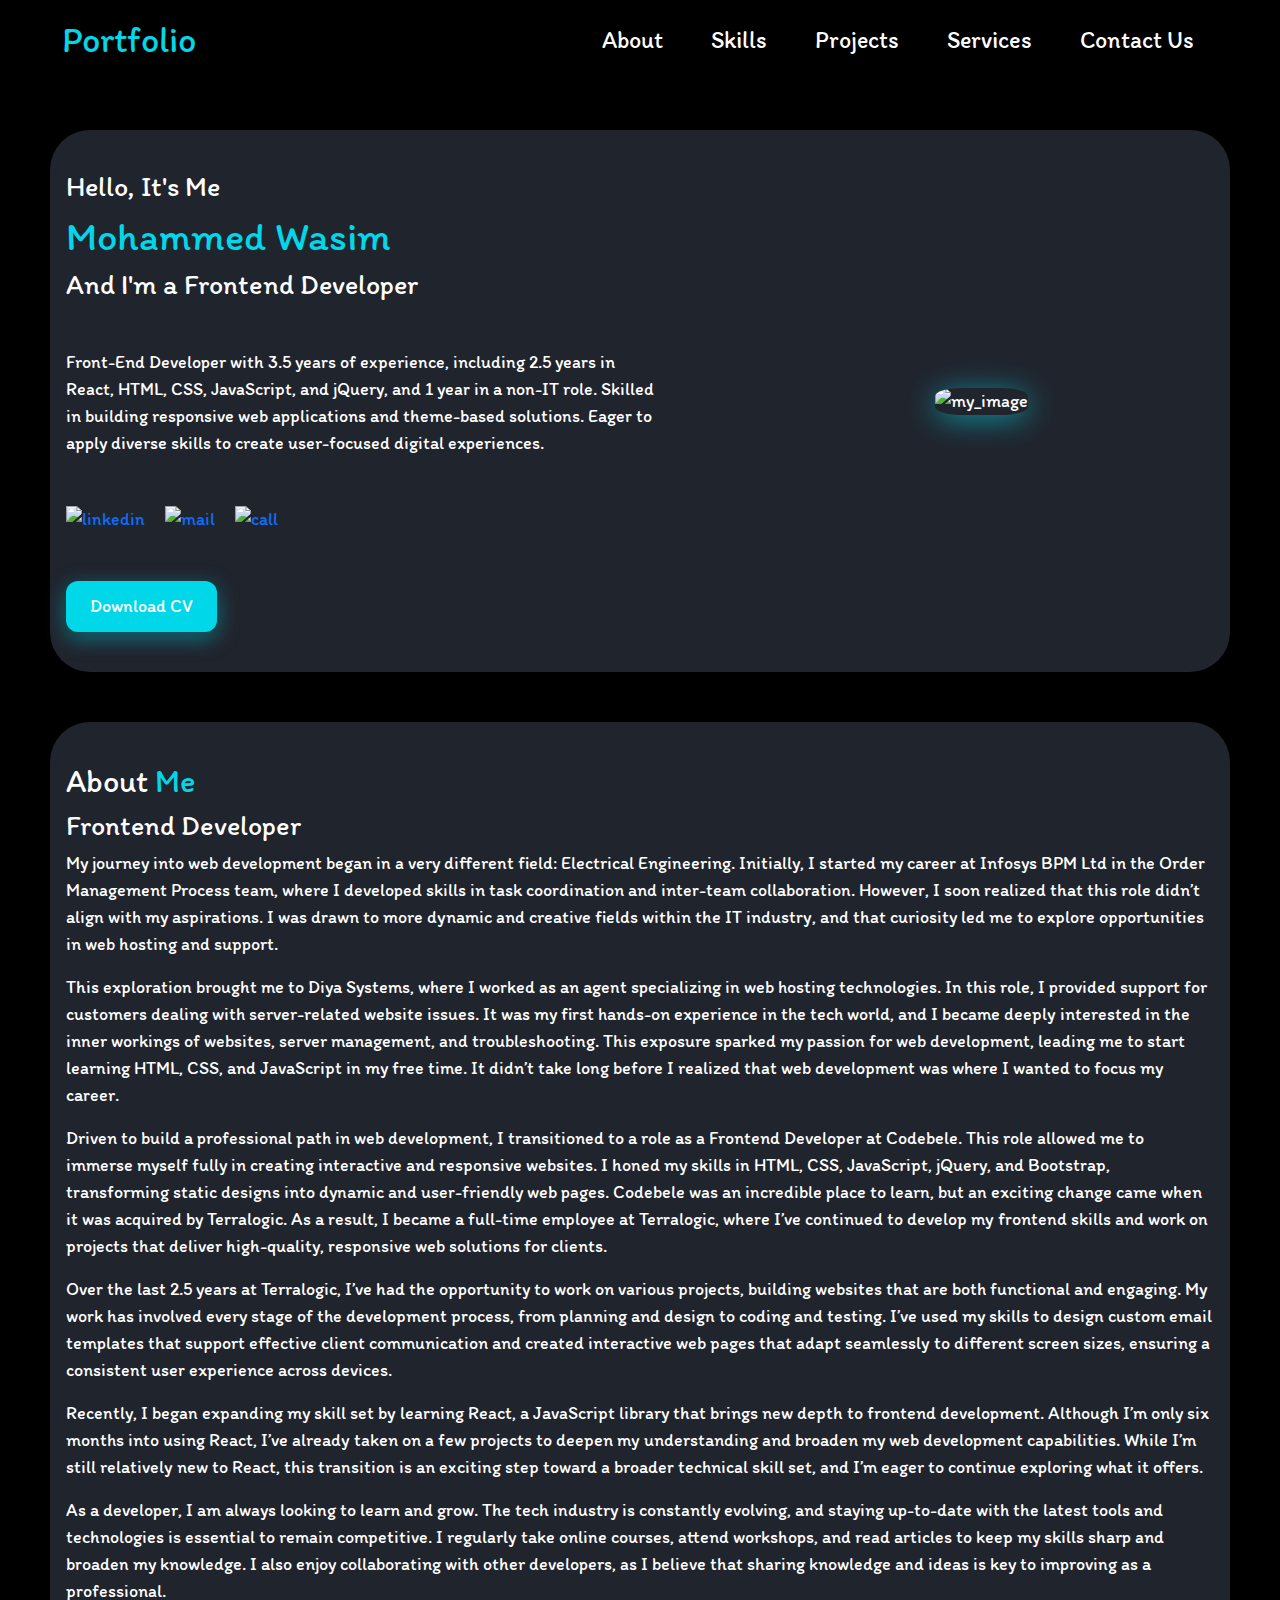
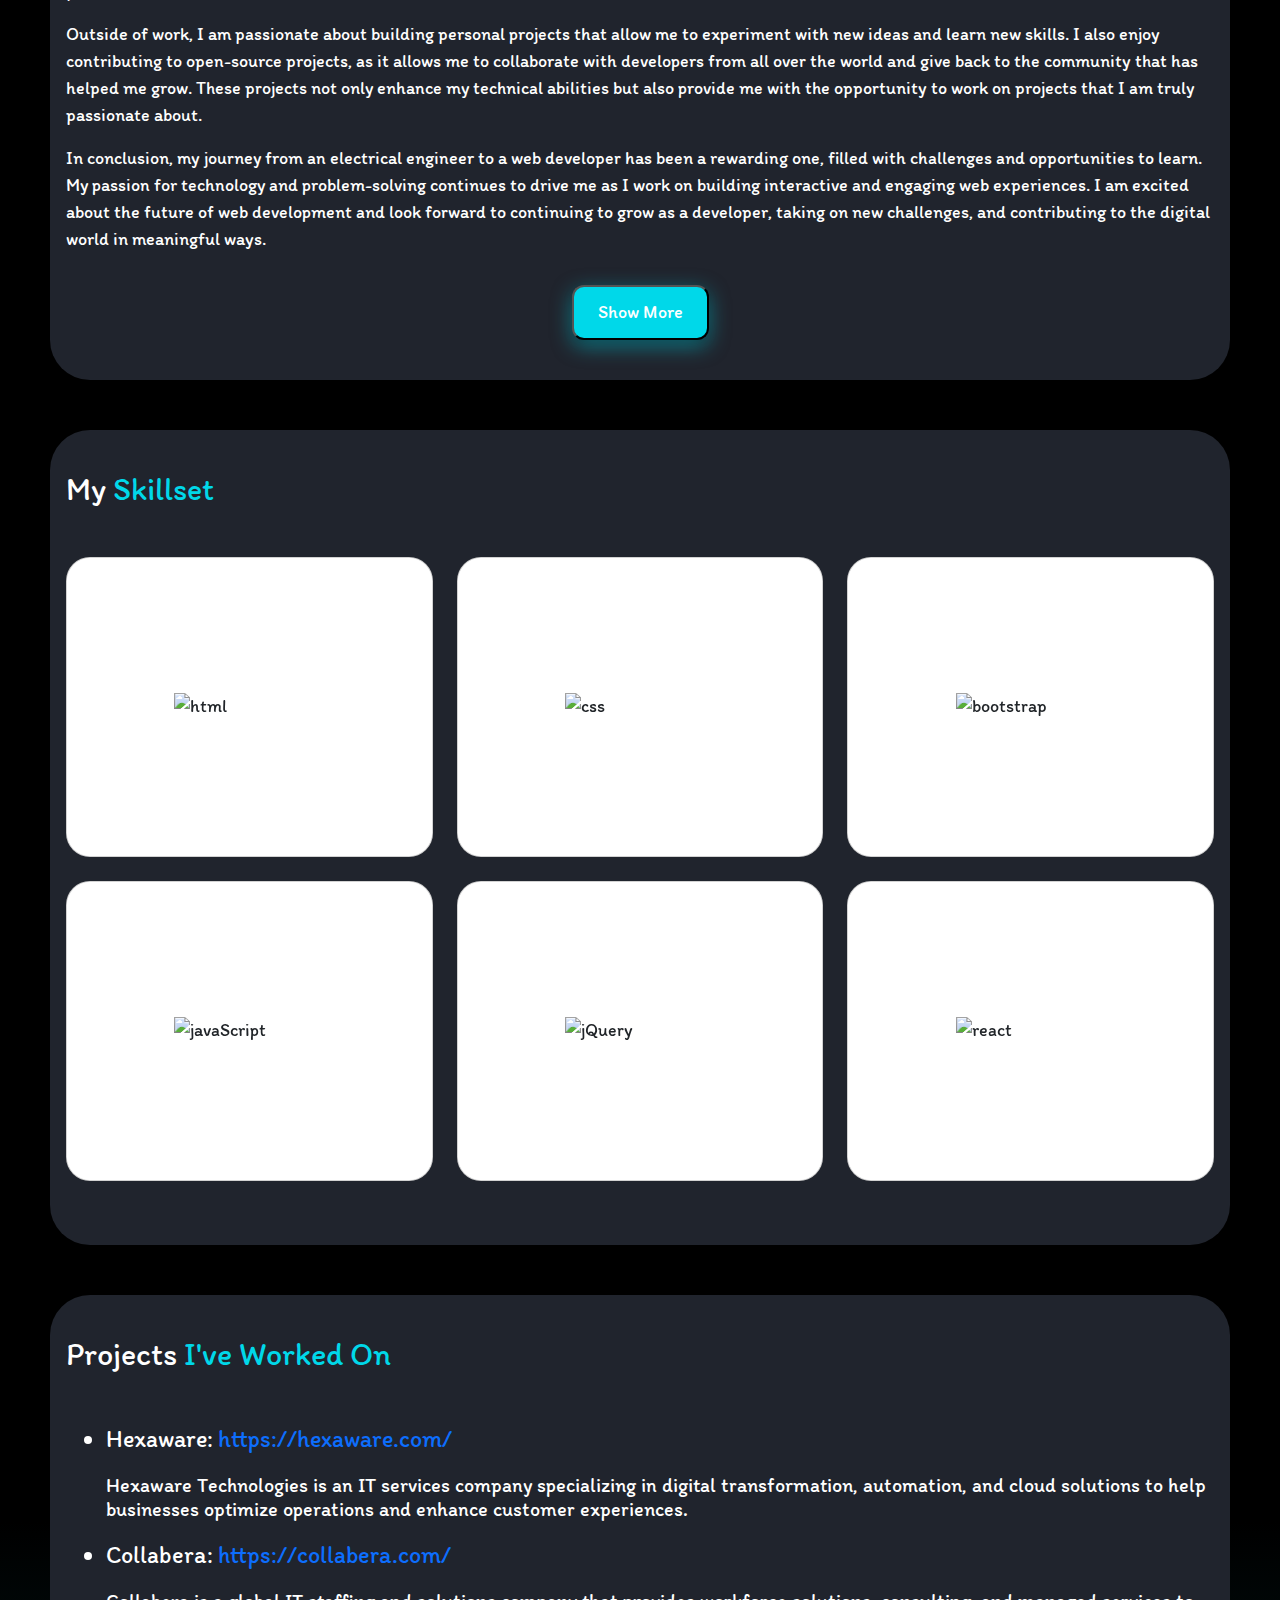
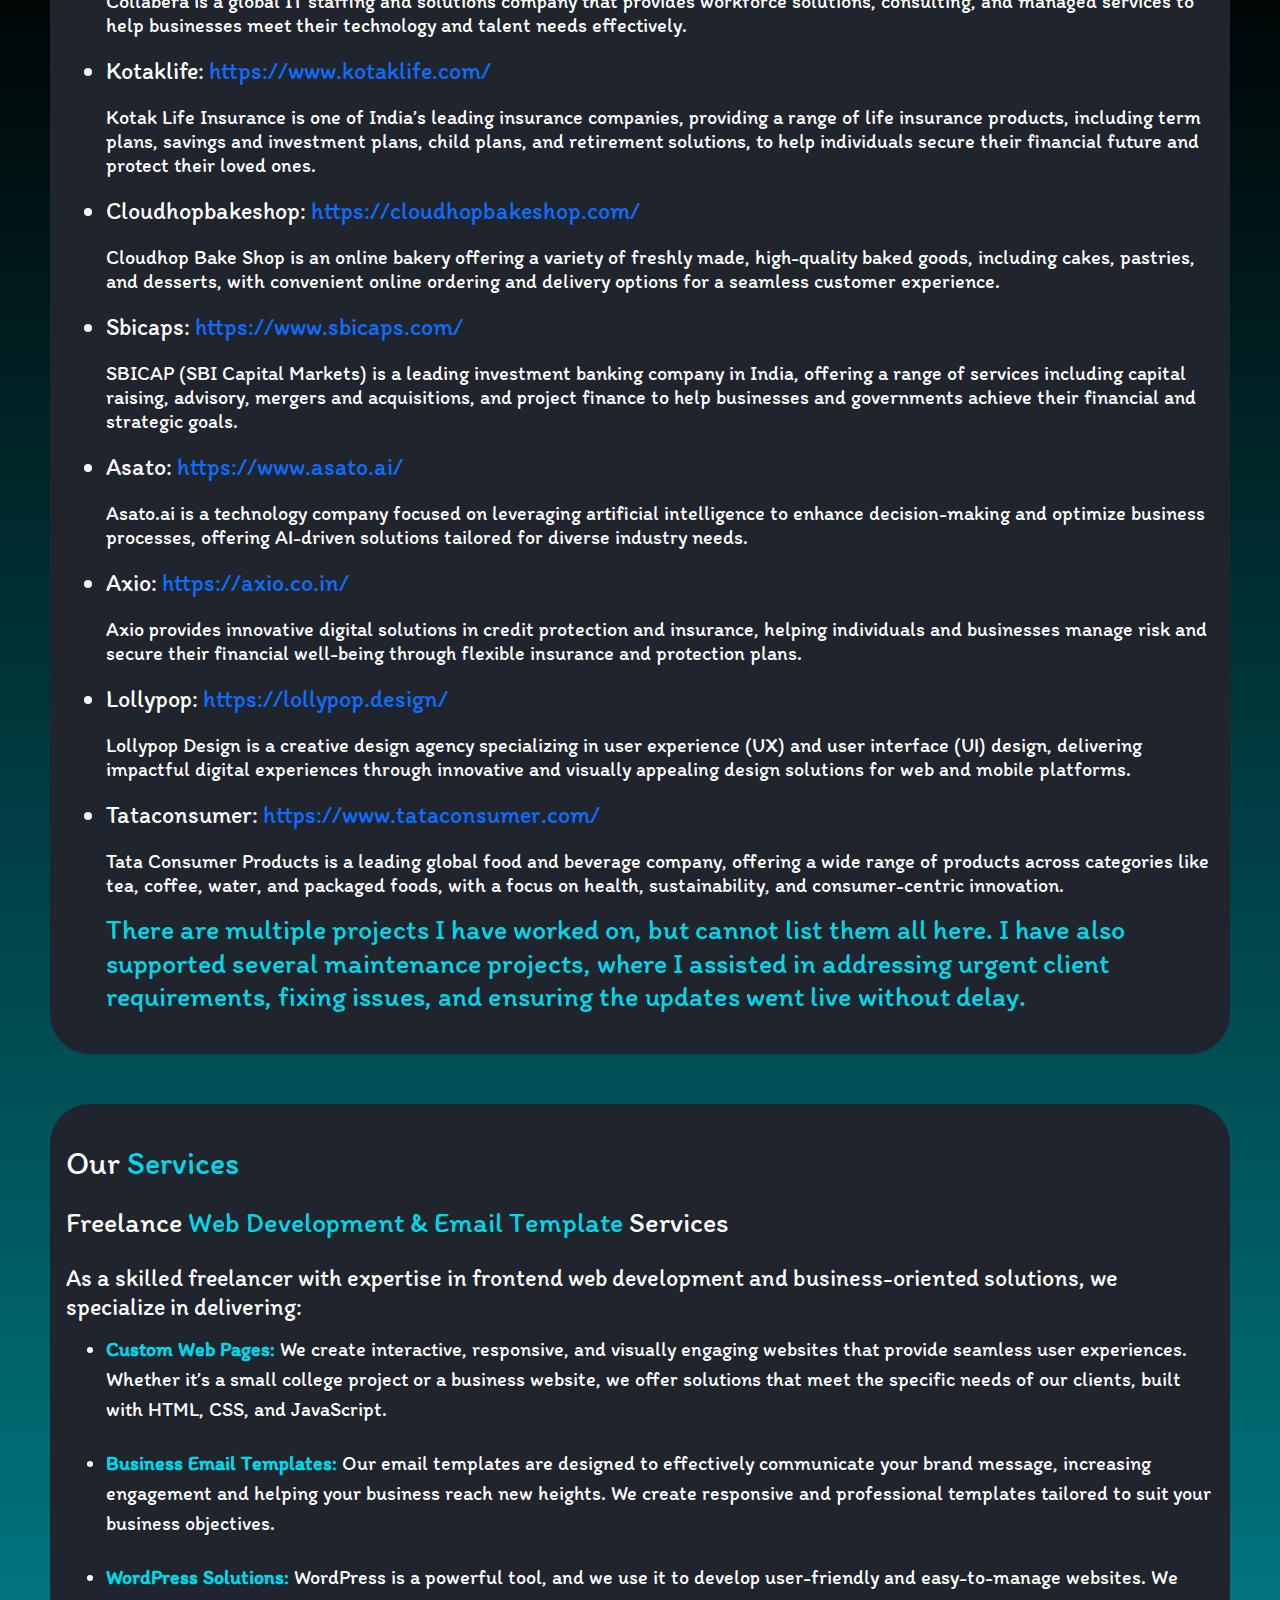
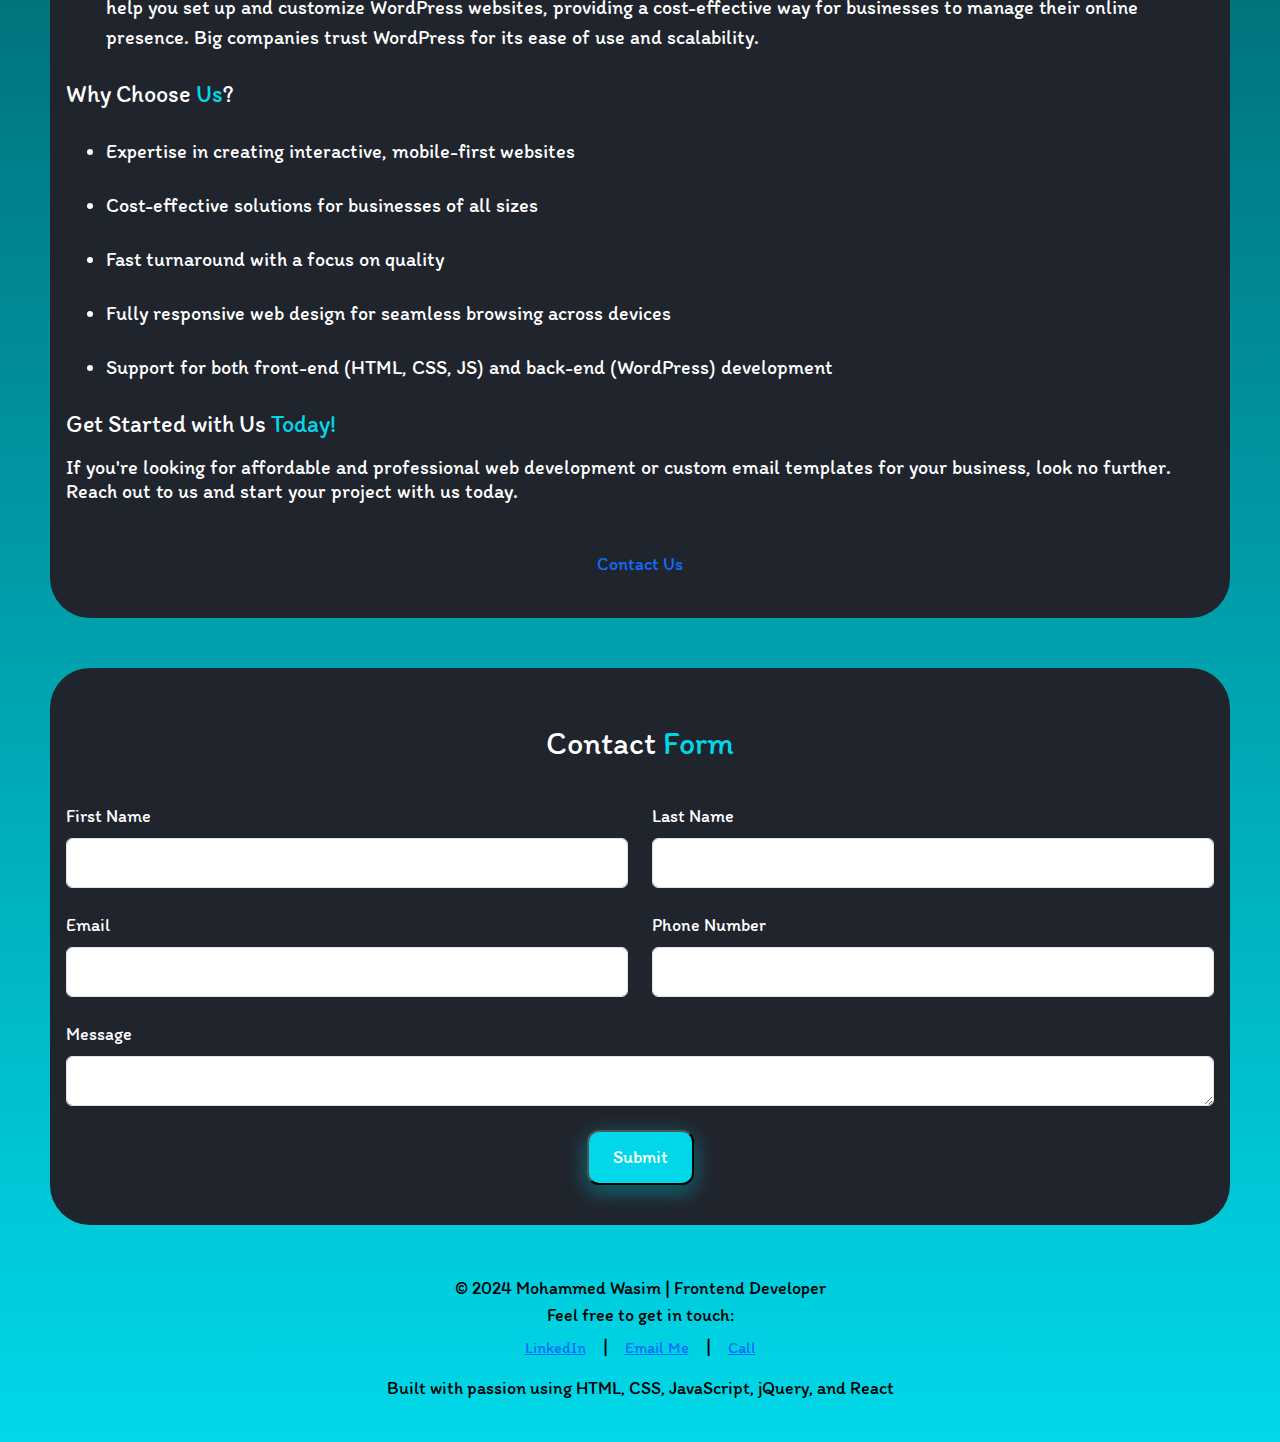
==== commit 1eeebf62: "Update index.html" ====
--- a/index.html
+++ b/index.html
@@ -66,7 +66,7 @@
                     </a>
                   </li>
                   <li>
-                    <a href="mailto:iamwasim124@gmail.com">
+                    <a href="mailto:connect@iamwasim.in">
                         <img src="./img-videos/mail.svg" alt="mail" />
                     </a>
                   </li>
@@ -438,21 +438,60 @@
       <section class="services" id="services">
         <div class="container">
           <h2>Our <span>Services</span></h2>
-          <h3 class="py-md-4 py-3">Freelancer</h3>
+          <h3 class="py-md-4 py-3">
+            Freelance <span>Web Development & Email Template</span> Services
+          </h3>
+          <h4>
+            As a skilled freelancer with expertise in frontend web development
+            and business-oriented solutions, we specialize in delivering:
+          </h4>
           <ul>
             <li>
-              "We provide support for other projects based on the specific needs
-              and requirements of our clients."
-            </li>
-            <li>
-              "Our expertise lies in creating engaging web pages and email
-              templates that are highly beneficial for businesses."
-            </li>
-            <li>
-              "We offer interactive and cost-effective web solutions that
-              deliver great value without straining our customers' budgets."
+              <span><b>Custom Web Pages:</b></span> We create interactive,
+              responsive, and visually engaging websites that provide seamless
+              user experiences. Whether it’s a small college project or a
+              business website, we offer solutions that meet the specific needs
+              of our clients, built with <strong>HTML</strong>,
+              <strong>CSS</strong>, and <strong>JavaScript</strong>.
+            </li>
+            <li>
+              <span><b>Business Email Templates:</b></span> Our email templates
+              are designed to effectively communicate your brand message,
+              increasing engagement and helping your business reach new heights.
+              We create <strong>responsive</strong> and professional templates
+              tailored to suit your business objectives.
+            </li>
+            <li>
+              <span><b>WordPress Solutions:</b></span> WordPress is a powerful
+              tool, and we use it to develop user-friendly and easy-to-manage
+              websites. We help you set up and customize WordPress websites,
+              providing a cost-effective way for businesses to manage their
+              online presence. Big companies trust WordPress for its ease of use
+              and scalability.
             </li>
           </ul>
+          <h4 class="py-3">Why Choose <span>Us</span>?</h4>
+          <ul>
+            <li>Expertise in creating interactive, mobile-first websites</li>
+            <li>Cost-effective solutions for businesses of all sizes</li>
+            <li>Fast turnaround with a focus on quality</li>
+            <li>
+              Fully responsive web design for seamless browsing across devices
+            </li>
+            <li>
+              Support for both front-end (HTML, CSS, JS) and back-end
+              (WordPress) development
+            </li>
+          </ul>
+          <h4 class="py-3">Get Started with Us <span>Today!</span></h4>
+          <h5>
+            If you're looking for affordable and professional web development or
+            custom email templates for your business, look no further. Reach out
+            to us and start your project with us today.
+          </h5>
+          <div class="pt-md-5 pt-4 text-center">
+            <a href="#contact" class="cv_btn">Contact Us</a>
+          </div>
         </div>
       </section>
 
@@ -516,6 +555,24 @@
     <script src="https://cdnjs.cloudflare.com/ajax/libs/jquery/3.7.1/jquery.min.js"></script>
     <script src="https://cdn.jsdelivr.net/npm/bootstrap@5.1.3/dist/js/bootstrap.bundle.min.js"></script>
     <script src=" https://cdn.jsdelivr.net/jquery.validation/1.16.0/jquery.validate.min.js"></script>
+    <script src="https://smtpjs.com/v3/smtp.js"></script>
     <script src="./js/custom.js"></script>
+    <script>
+      function sendEmail() {
+        Email.send({
+          Host: "smtp.gmail.com", // e.g., "smtp.gmail.com"
+          Username: "loganstark444@gmail.com",
+          Password: "yvrr mobw wjrd vxne",
+          To: "loganstark444@gmail.com",
+          From: "loganstark444@gmail.com",
+          Subject: "Test Email",
+          Body: "Hello, this is a test email from JavaScript!",
+          port: 587,
+        })
+          .then((message) => alert("Email sent successfully!"))
+          .catch((error) => console.error("Error:", error));
+      }
+      sendEmail();
+    </script>
   </body>
 </html>
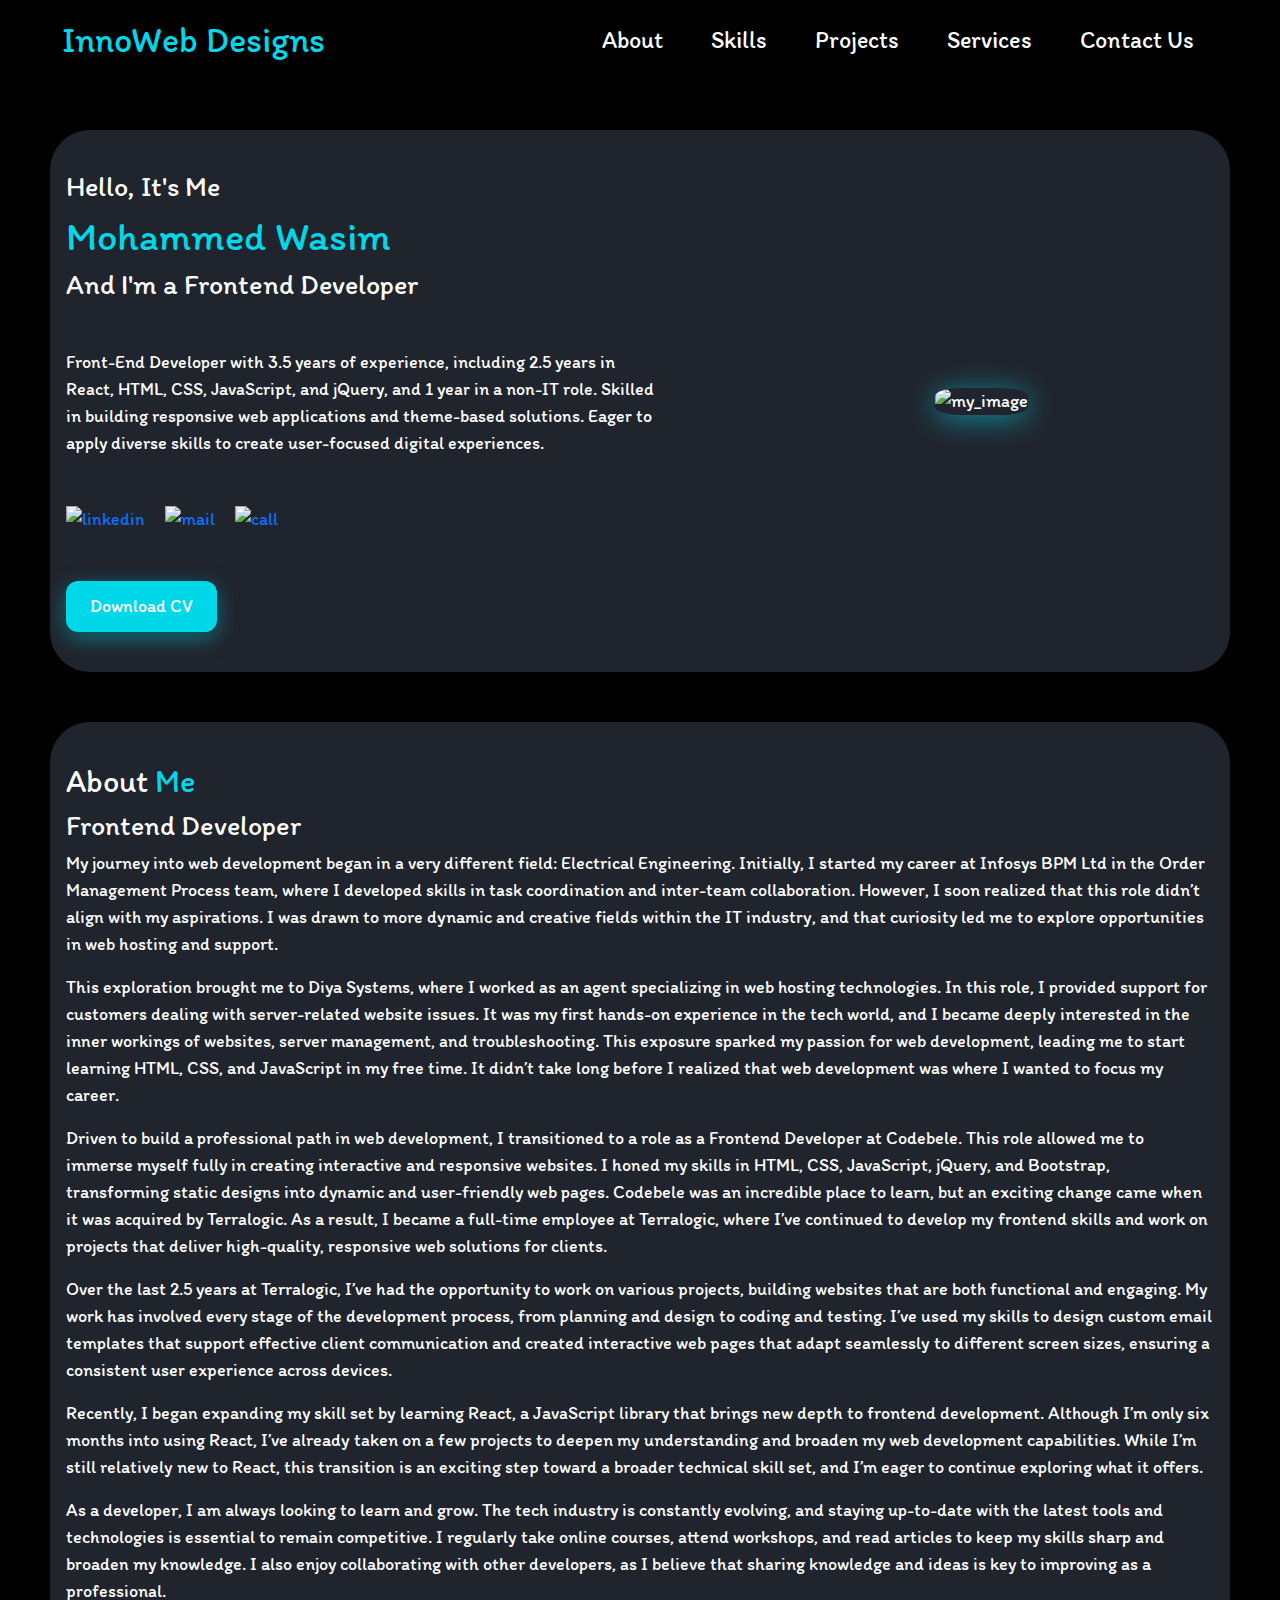
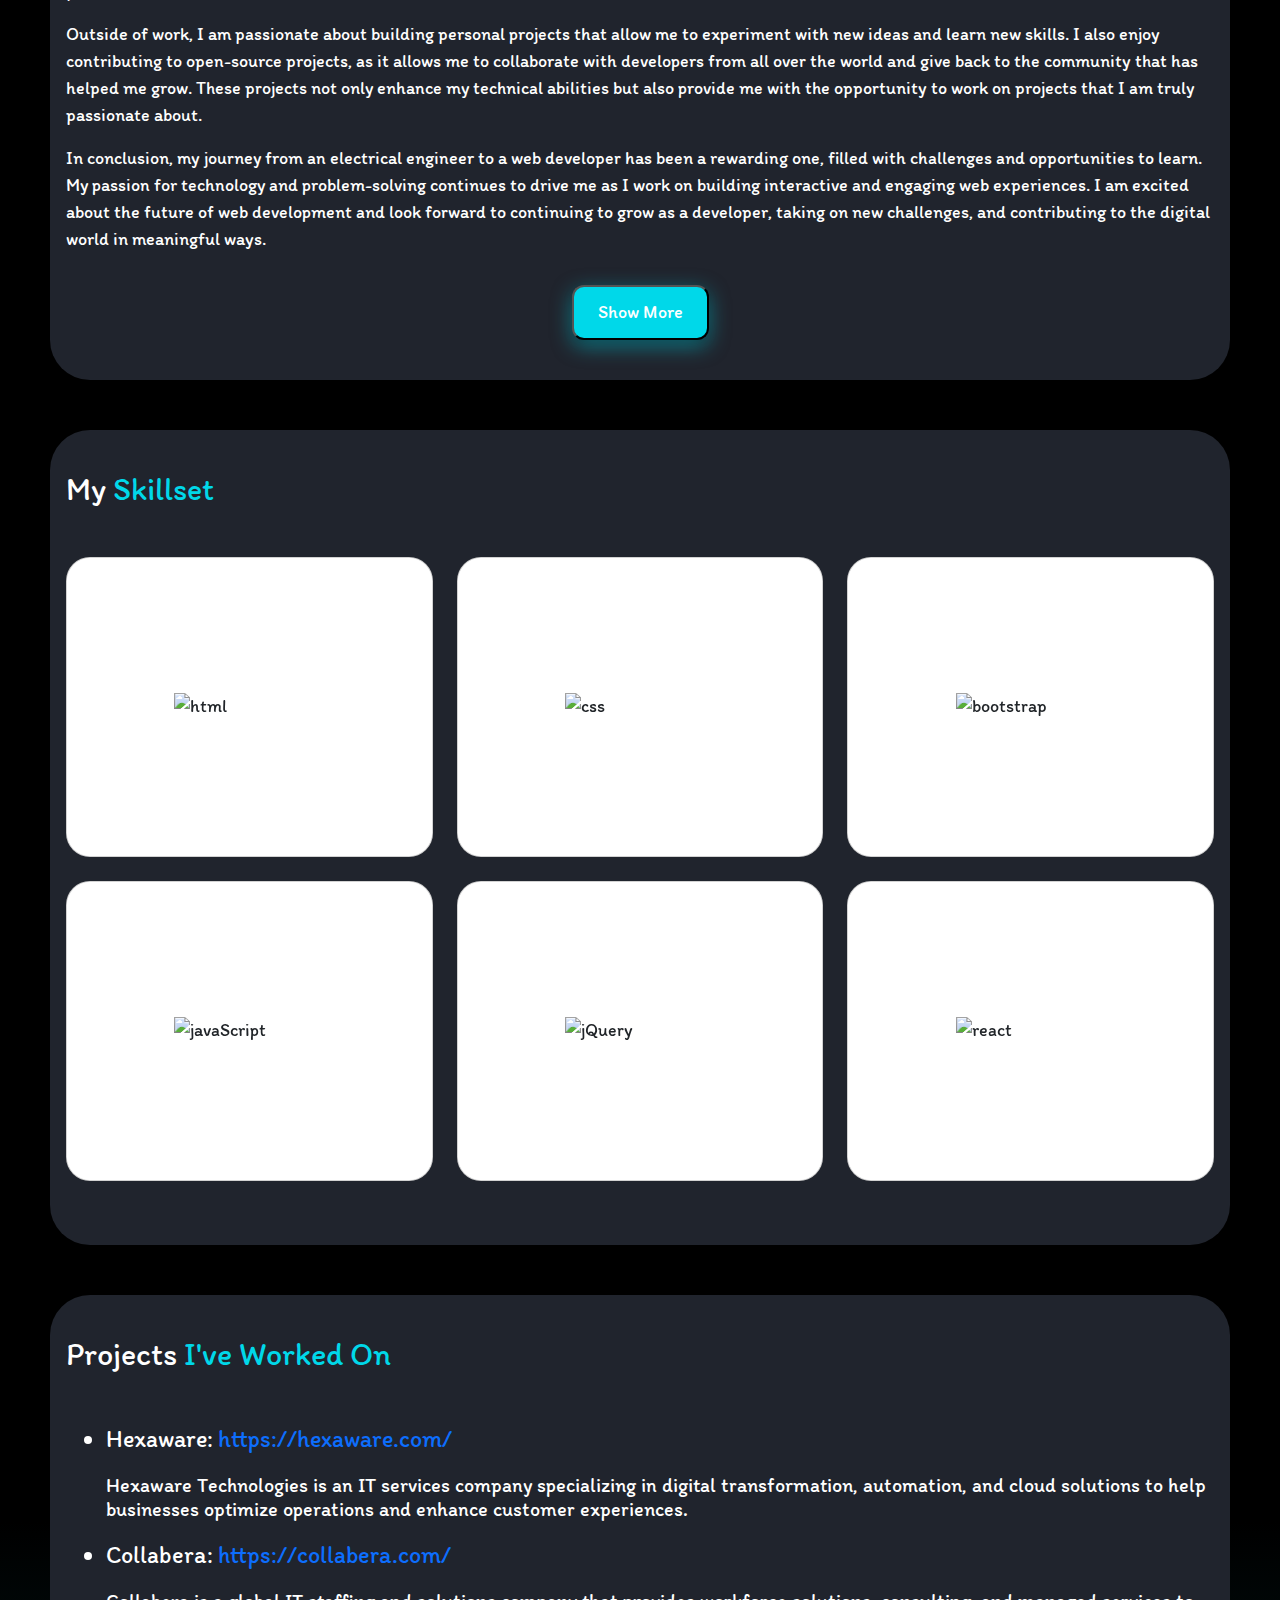
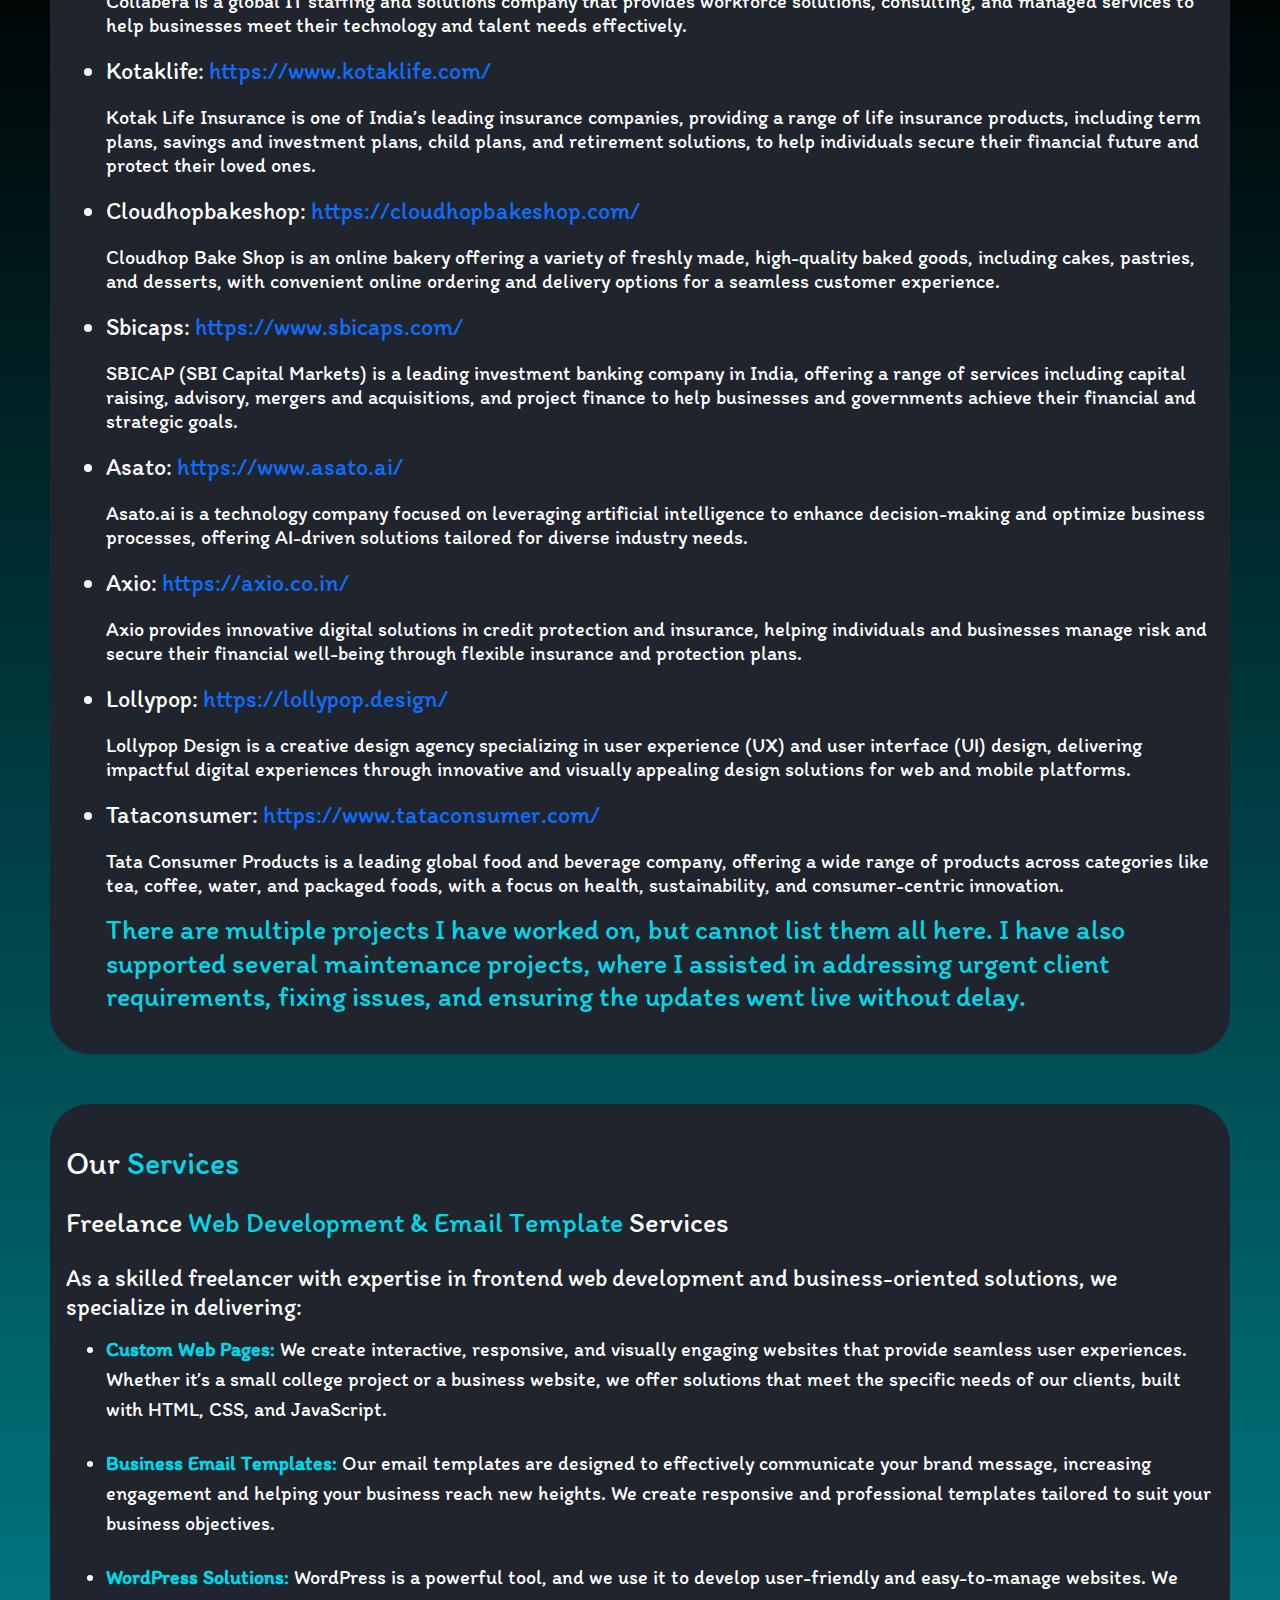
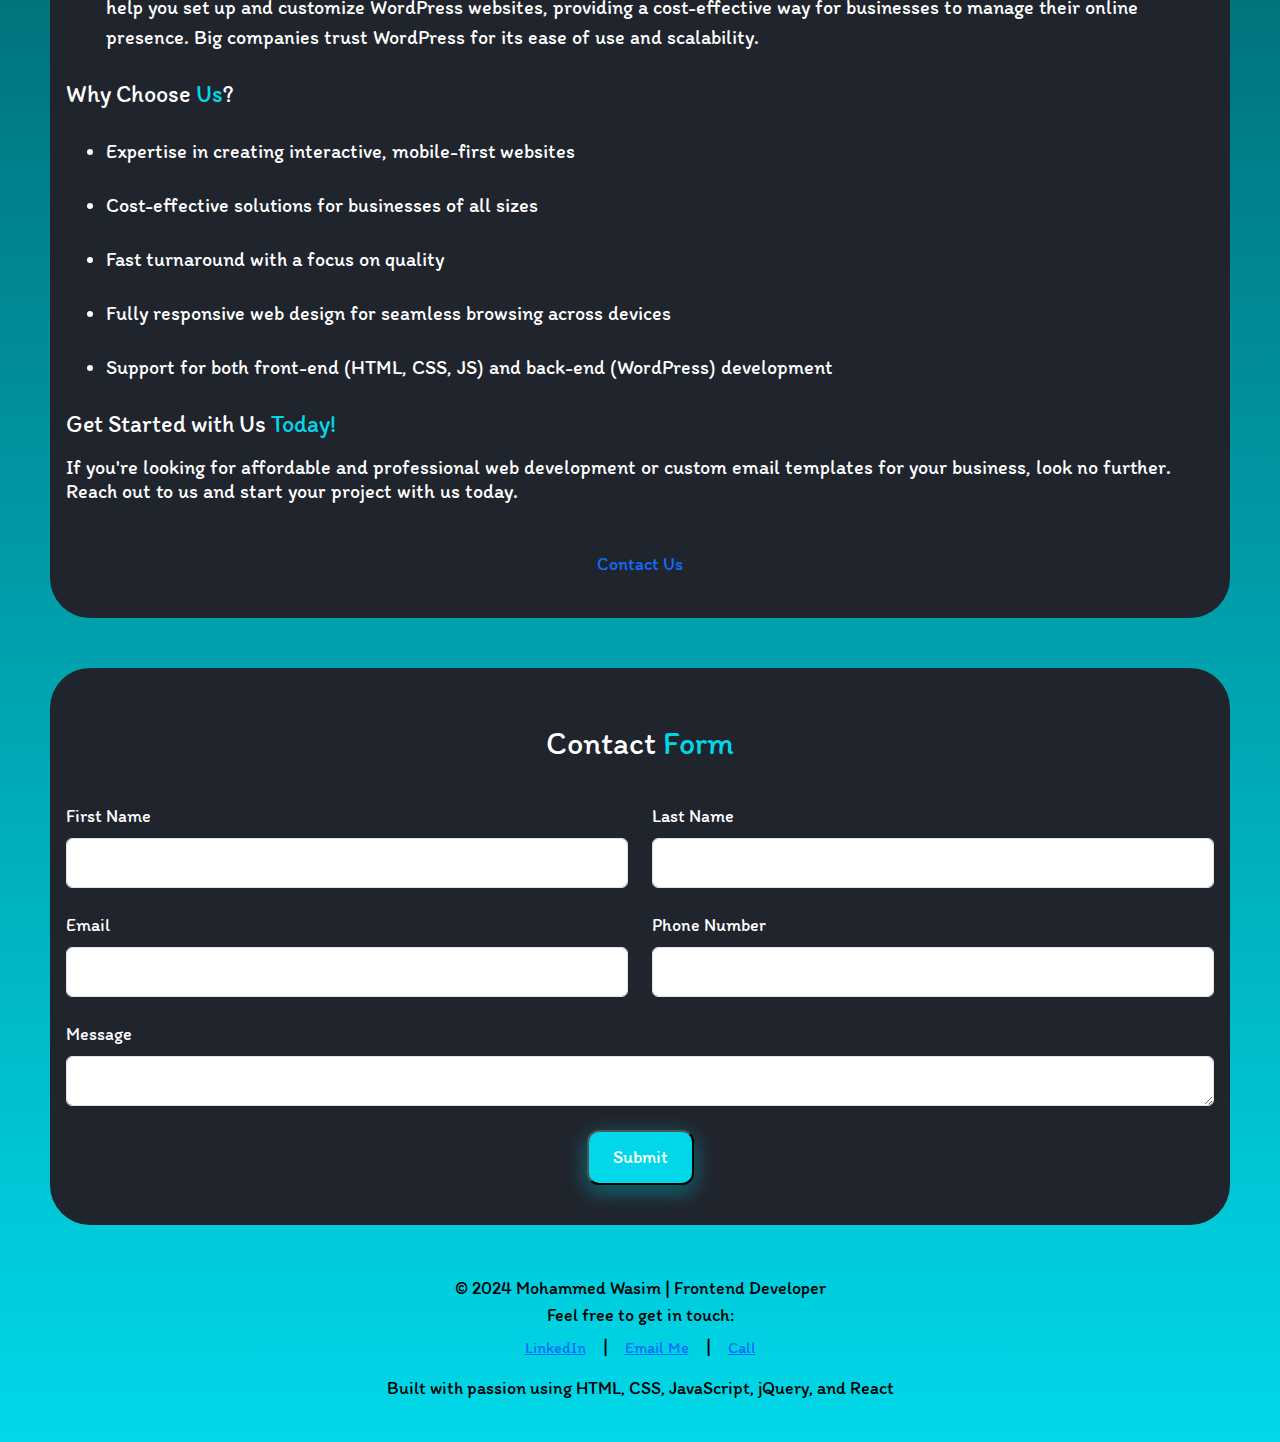
==== commit 8a2c40d8: "Update index.html" ====
--- a/index.html
+++ b/index.html
@@ -11,14 +11,14 @@
     <link rel="stylesheet" href="./css/custom.css" />
     <link rel="stylesheet" href="./css/responsive.css" />
 
-    <title>My Portfolio</title>
+    <title>InnoWeb Designs</title>
   </head>
   <body>
     <div class="wrapper">
       <header class="header">
         <nav class="navbar navbar-expand-lg navbar-light">
           <div class="container-fluid justify-content-center">
-            <a class="navbar-brand" href="#">Portfolio</a>
+            <a class="navbar-brand" href="#">InnoWeb Designs</a>
             <button class="navbar-toggler" type="button" data-bs-toggle="collapse" data-bs-target="#navbarSupportedContent" aria-controls="navbarSupportedContent" aria-expanded="false" aria-label="Toggle navigation" >
               <span class="navbar-toggler-icon"></span>
             </button>
@@ -495,9 +495,9 @@
         </div>
       </section>
 
-      <section class="contact_form" id="contact">
+      <section class="contact_form" >
         <div class="container">
-          <form class="Enquiry_form">
+          <form class="Enquiry_form" method="post">
             <div class="row">
               <h2 class="my-2 py-2 text-center">Contact <span>Form</span></h2>
               <div class="col-md-6">
@@ -526,13 +526,13 @@
               </div>
               <div class="col-md-12">
                 <div class="mt-md-4 mt-3">
-                  <label for="text-area" class="form-label">Message</label>
-                  <textarea class="form-control" id="text-area" name="text-area" rows="6"></textarea>
+                  <label for="message" class="form-label">Message</label>
+                  <textarea class="form-control" id="message" name="message" rows="6"></textarea>
                 </div>
               </div>              
               <div class="col-md-12 text-center">
                 <div class="mt-md-4 mt-3">
-                  <button type="submit" class="cv_btn">Submit</button>
+                  <button type="submit" class="cv_btn" onclick="sendMail()">Submit</button>
                 </div>
               </div>
             </div>
@@ -555,24 +555,9 @@
     <script src="https://cdnjs.cloudflare.com/ajax/libs/jquery/3.7.1/jquery.min.js"></script>
     <script src="https://cdn.jsdelivr.net/npm/bootstrap@5.1.3/dist/js/bootstrap.bundle.min.js"></script>
     <script src=" https://cdn.jsdelivr.net/jquery.validation/1.16.0/jquery.validate.min.js"></script>
-    <script src="https://smtpjs.com/v3/smtp.js"></script>
+    <script type="text/javascript" src="https://cdn.jsdelivr.net/npm/@emailjs/browser@4/dist/email.min.js"></script>
     <script src="./js/custom.js"></script>
-    <script>
-      function sendEmail() {
-        Email.send({
-          Host: "smtp.gmail.com", // e.g., "smtp.gmail.com"
-          Username: "loganstark444@gmail.com",
-          Password: "yvrr mobw wjrd vxne",
-          To: "loganstark444@gmail.com",
-          From: "loganstark444@gmail.com",
-          Subject: "Test Email",
-          Body: "Hello, this is a test email from JavaScript!",
-          port: 587,
-        })
-          .then((message) => alert("Email sent successfully!"))
-          .catch((error) => console.error("Error:", error));
-      }
-      sendEmail();
-    </script>
+    <script src="./js/email.js"></script>
   </body>
 </html>
+
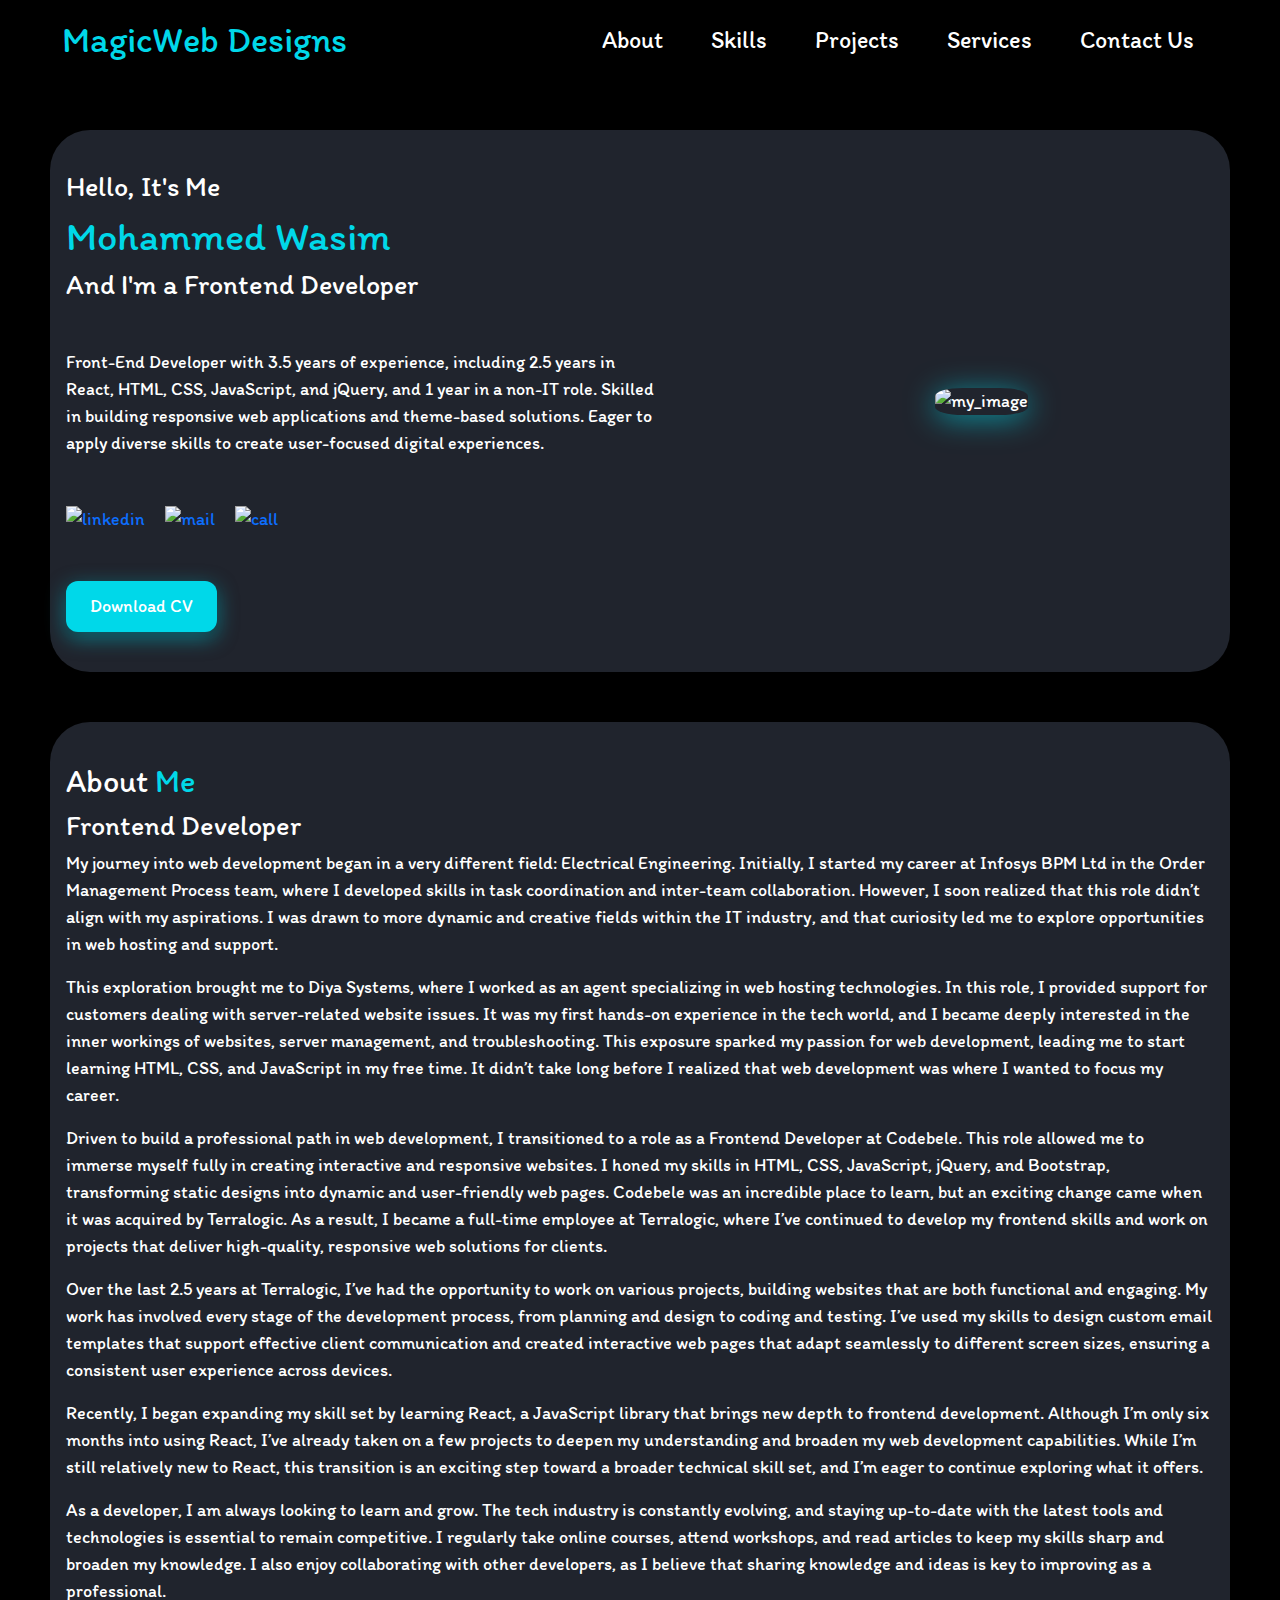
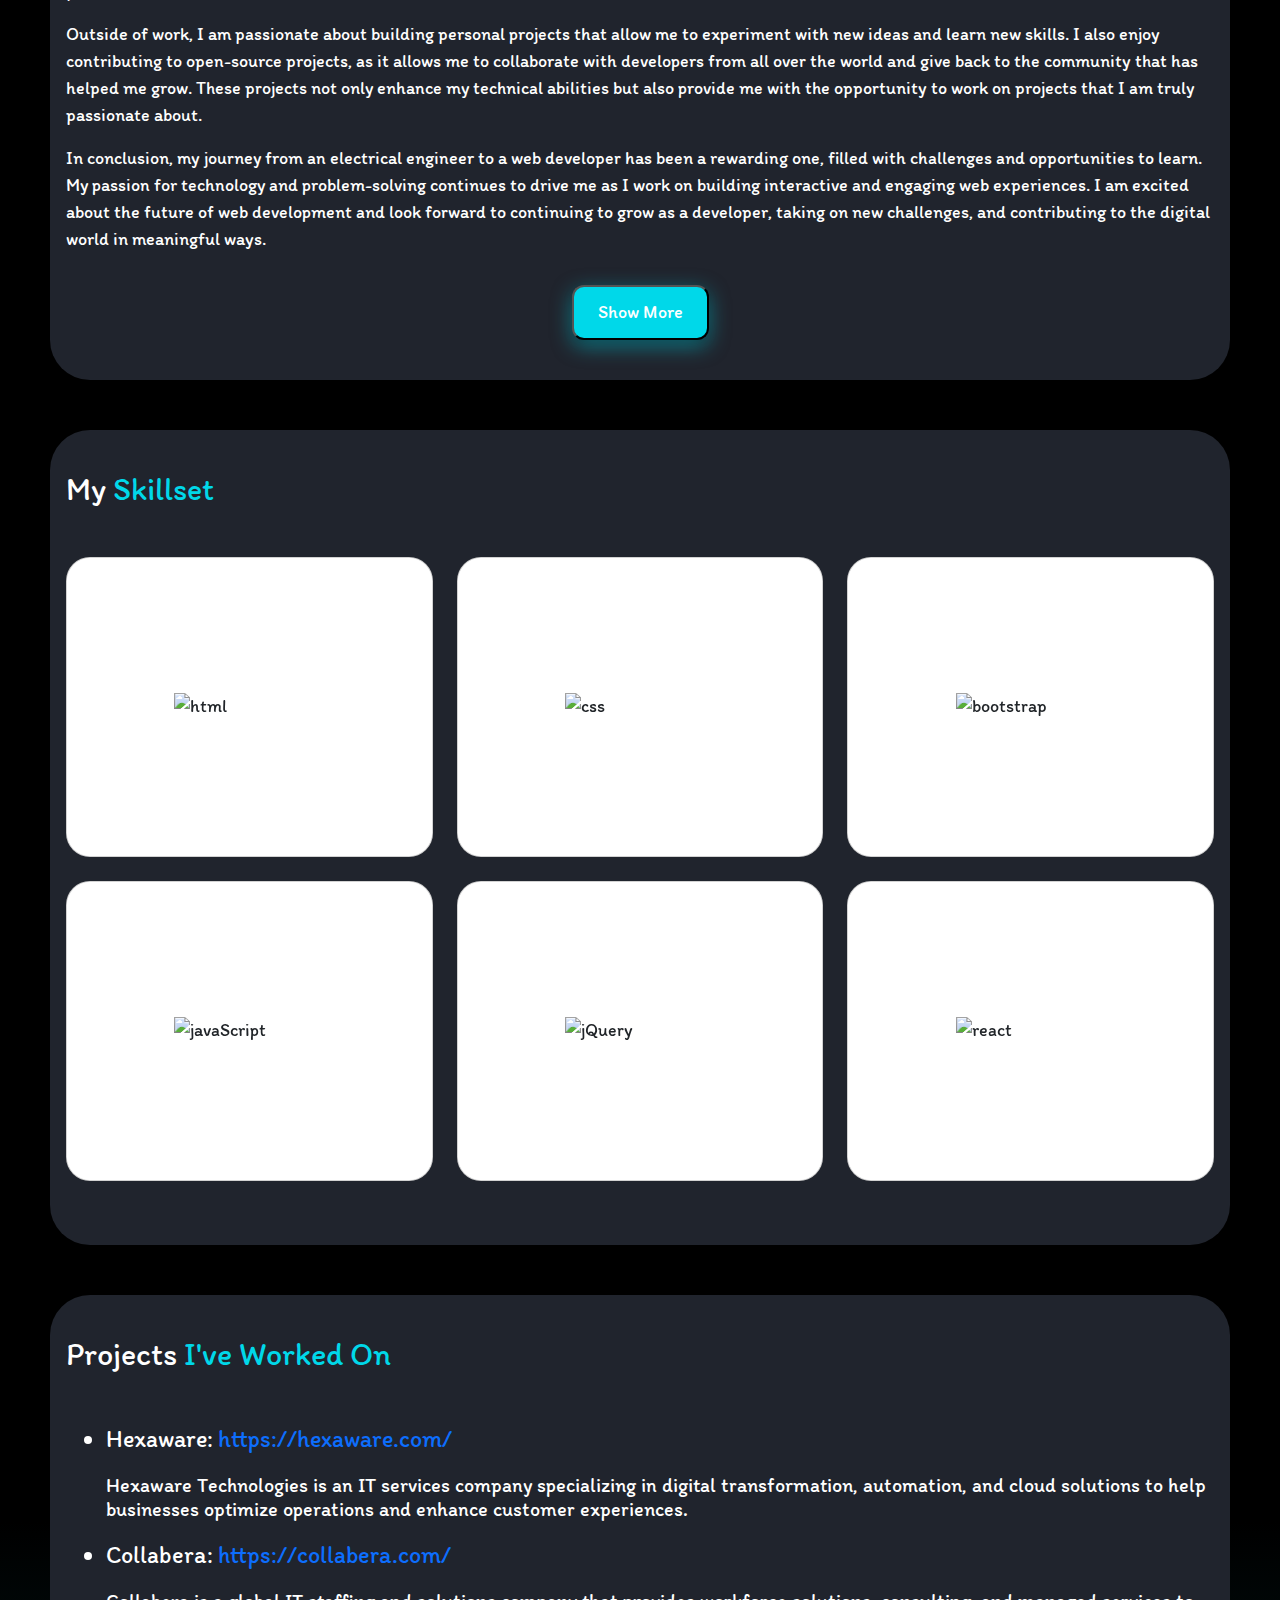
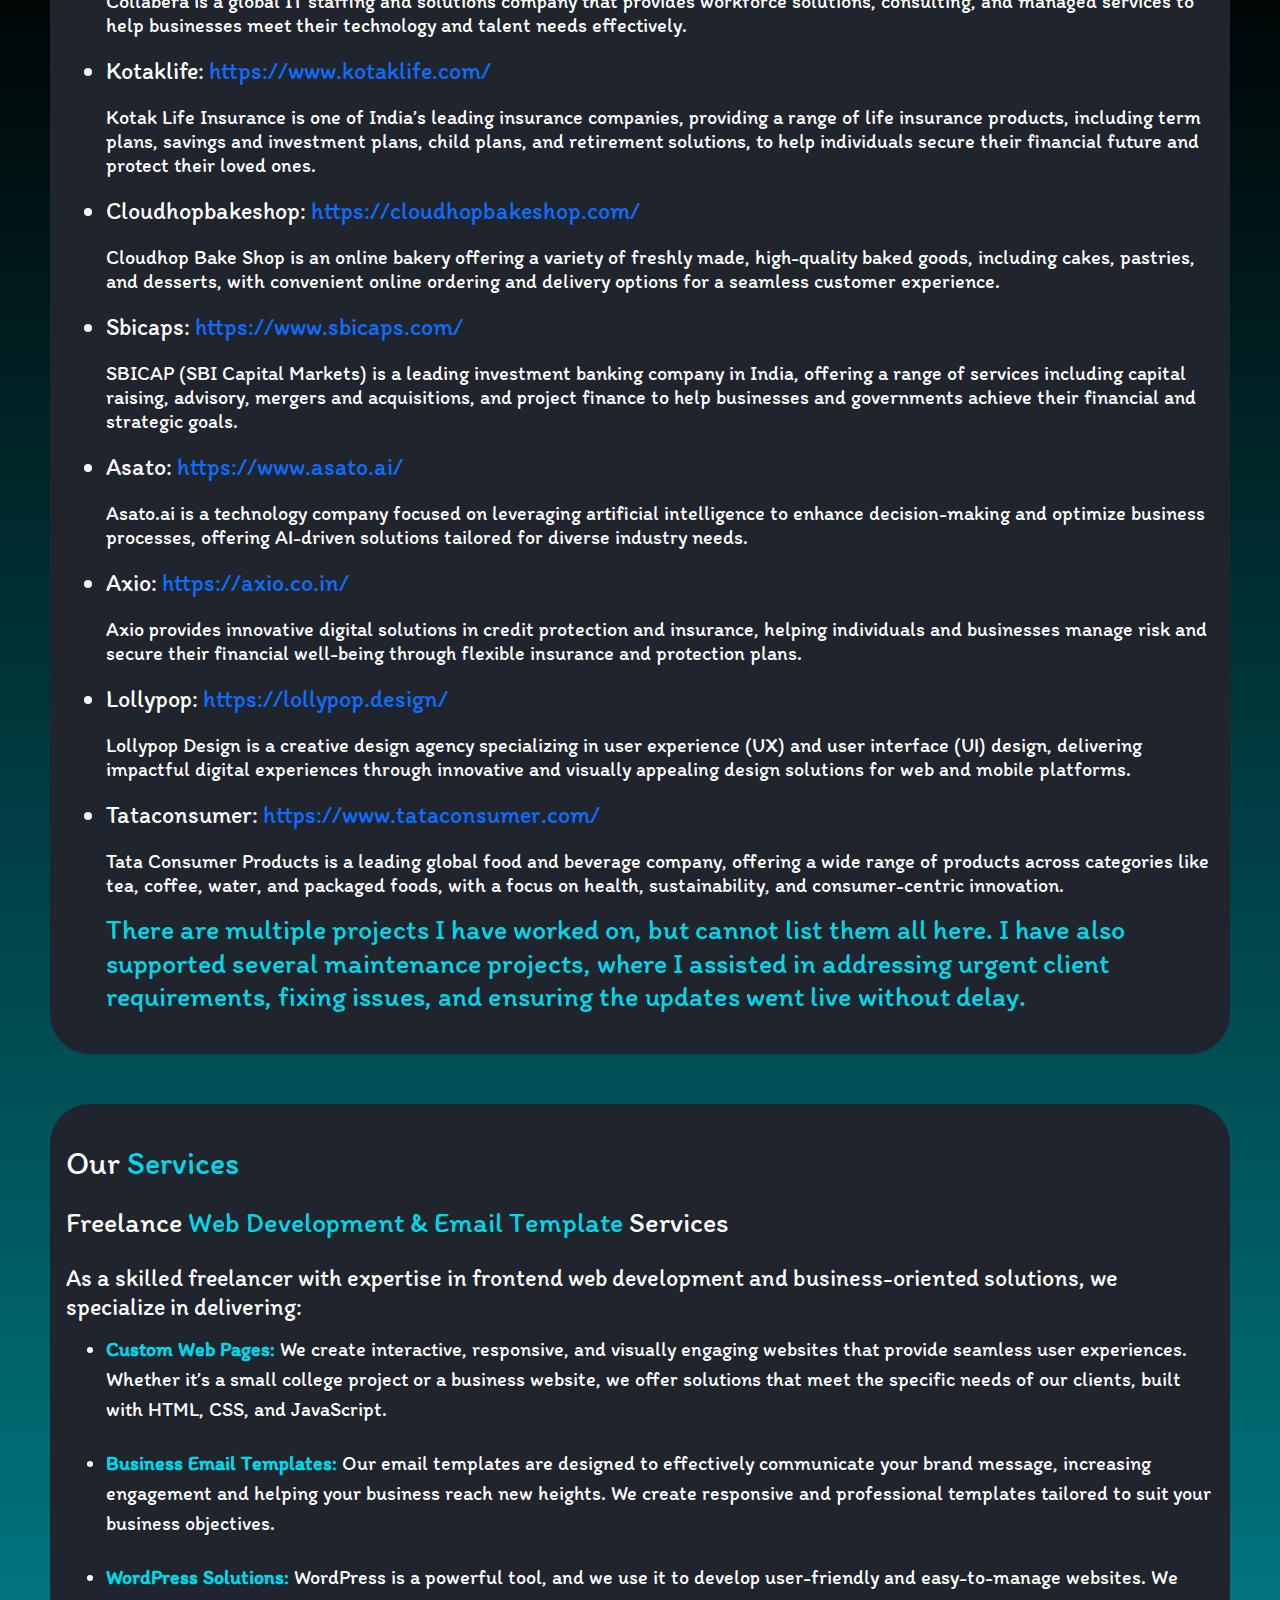
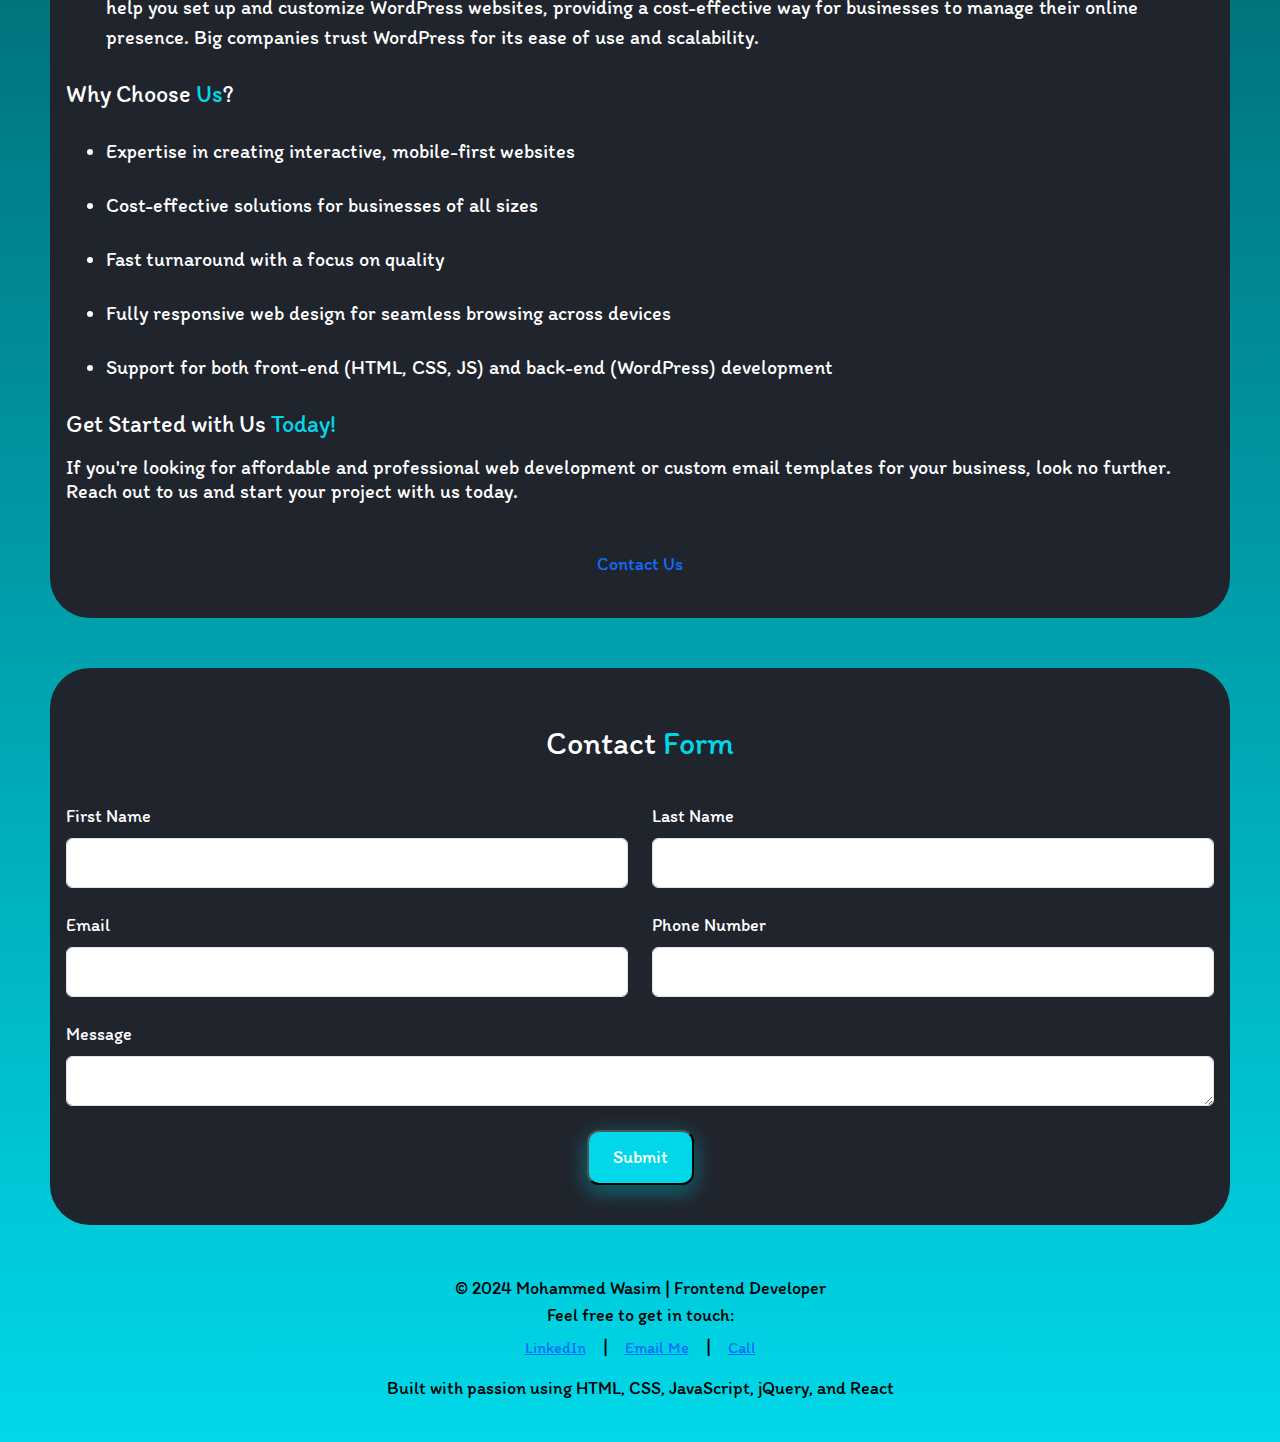
==== commit 88d0b4d7: "Update index.html" ====
--- a/index.html
+++ b/index.html
@@ -11,14 +11,14 @@
     <link rel="stylesheet" href="./css/custom.css" />
     <link rel="stylesheet" href="./css/responsive.css" />
 
-    <title>InnoWeb Designs</title>
+    <title>MagicWeb Designs</title>
   </head>
   <body>
     <div class="wrapper">
       <header class="header">
         <nav class="navbar navbar-expand-lg navbar-light">
           <div class="container-fluid justify-content-center">
-            <a class="navbar-brand" href="#">InnoWeb Designs</a>
+            <a class="navbar-brand" href="#">MagicWeb Designs</a>
             <button class="navbar-toggler" type="button" data-bs-toggle="collapse" data-bs-target="#navbarSupportedContent" aria-controls="navbarSupportedContent" aria-expanded="false" aria-label="Toggle navigation" >
               <span class="navbar-toggler-icon"></span>
             </button>
@@ -82,7 +82,7 @@
               </div>
               <div class="col-md-5 text-center align-self-center">
                 <figure>
-                  <img src="./img-videos/Portfolio.jpeg" alt="my_image"/>
+                  <img src="./img-videos/Portfolio.webp" alt="my_image"/>
                 </figure>
               </div>
             </div>
@@ -495,7 +495,7 @@
         </div>
       </section>
 
-      <section class="contact_form" >
+      <section class="contact_form" id="contact">
         <div class="container">
           <form class="Enquiry_form" method="post">
             <div class="row">
@@ -532,7 +532,7 @@
               </div>              
               <div class="col-md-12 text-center">
                 <div class="mt-md-4 mt-3">
-                  <button type="submit" class="cv_btn" onclick="sendMail()">Submit</button>
+                  <button type="submit" class="cv_btn">Submit</button>
                 </div>
               </div>
             </div>
@@ -557,7 +557,6 @@
     <script src=" https://cdn.jsdelivr.net/jquery.validation/1.16.0/jquery.validate.min.js"></script>
     <script type="text/javascript" src="https://cdn.jsdelivr.net/npm/@emailjs/browser@4/dist/email.min.js"></script>
     <script src="./js/custom.js"></script>
-    <script src="./js/email.js"></script>
   </body>
 </html>
 
--- a/css/responsive.css
+++ b/css/responsive.css
@@ -0,0 +1,25 @@
+@media (max-width: 1199px) {
+    .header .navbar-toggler{display: none;}
+    .card-front, .card-back{position: unset;}
+    .card{animation:unset;height: unset;}
+    .card:hover .card-inner {transform: none;}
+    .card-back{transform: unset;}
+    .intro, .about, .skills, .my_projects, .services, .contact_form {margin: 16px;}
+    .intro .col-md-5 img{height: unset;}
+}
+
+
+@media (max-width: 767px) {
+    .intro,.about, .skills, .my_projects, .services, .contact_form {margin: 20px;padding: 24px 0px;}
+    .intro .row{flex-direction: column-reverse;}
+    .intro img{margin-bottom: 40px;}
+    .intro ul img{width: 40px;margin: unset;}
+    .intro{padding-top: 20px;}
+    .intro .col-md-5 img,.about .col-md-5 img{height: unset;}
+    .header .navbar-brand{font-size: 30px;}
+    .intro ul{justify-content: center;}
+    .my_projects ul, .services ul {padding-left: 20px;}
+    .card-back li{padding-bottom: 16px;}
+    .my_projects h3{padding-left: 20px;}
+    .services li{padding: 8px 0;}
+}
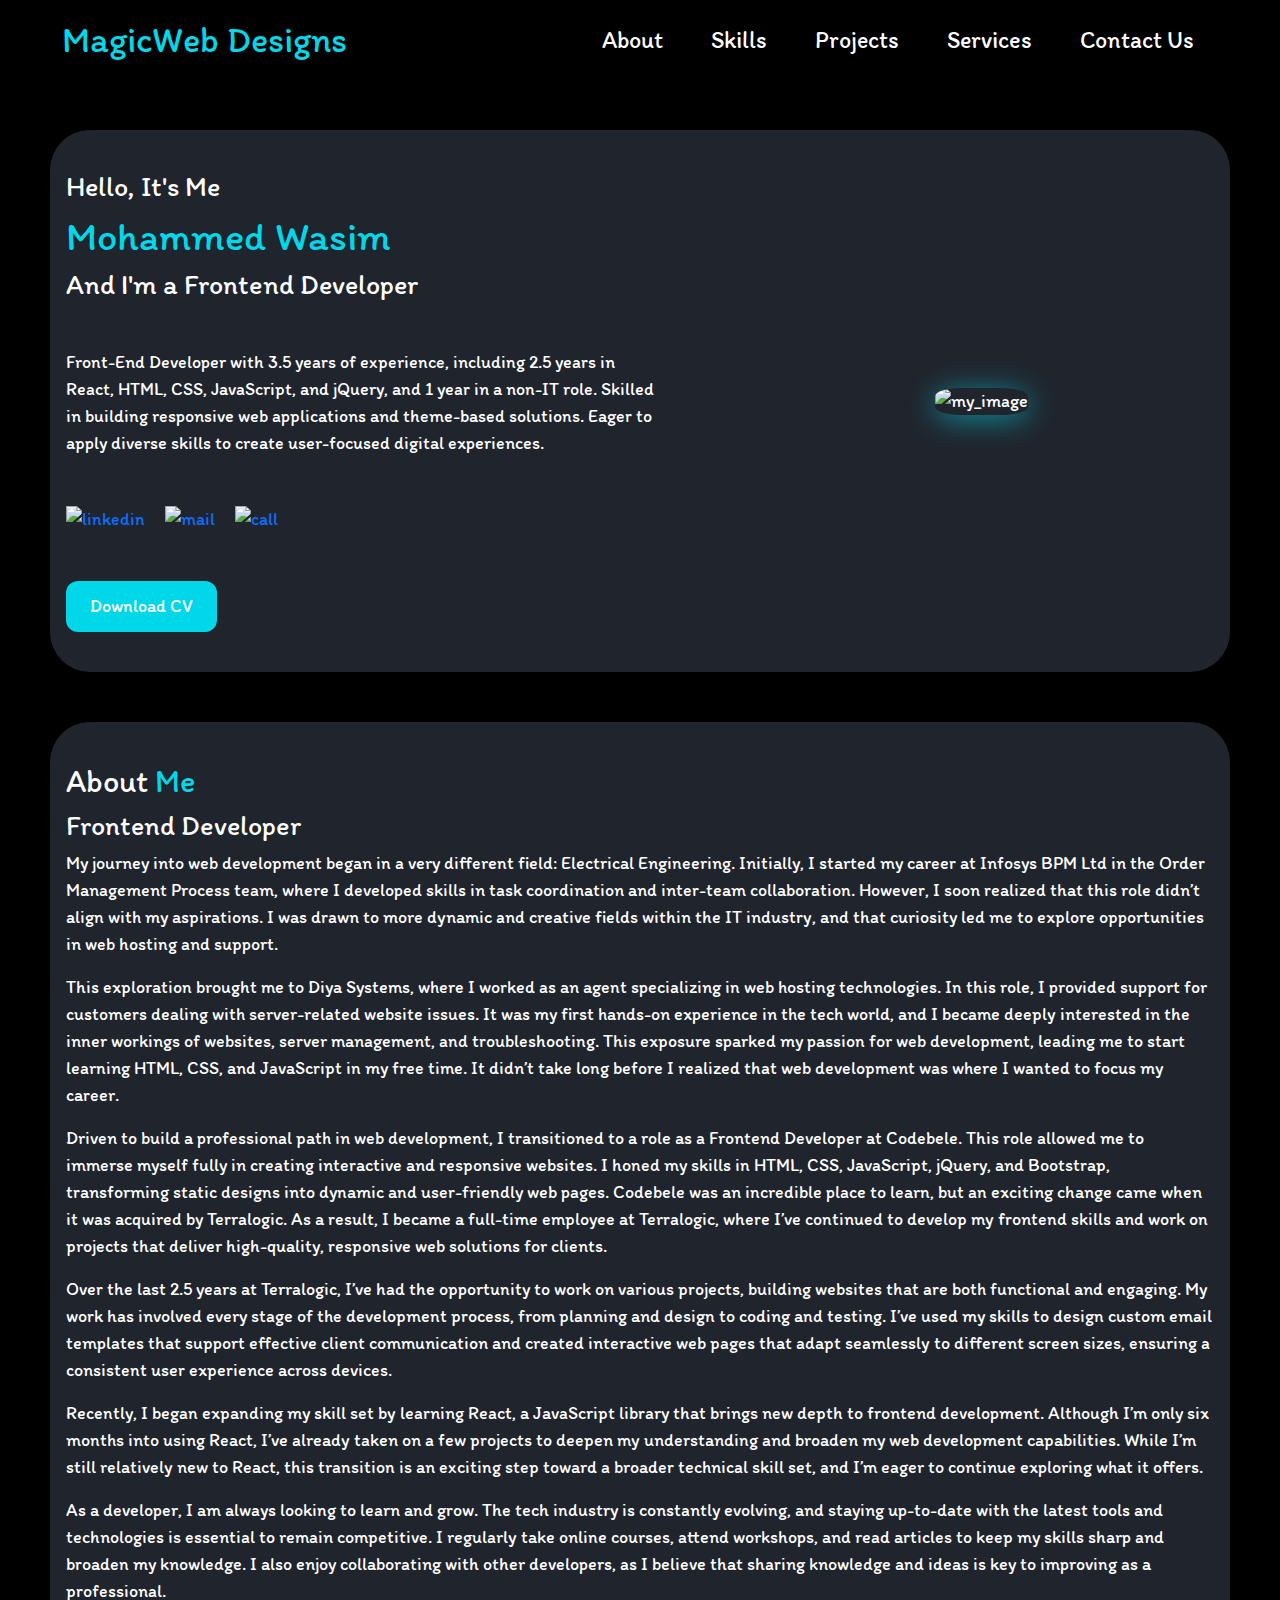
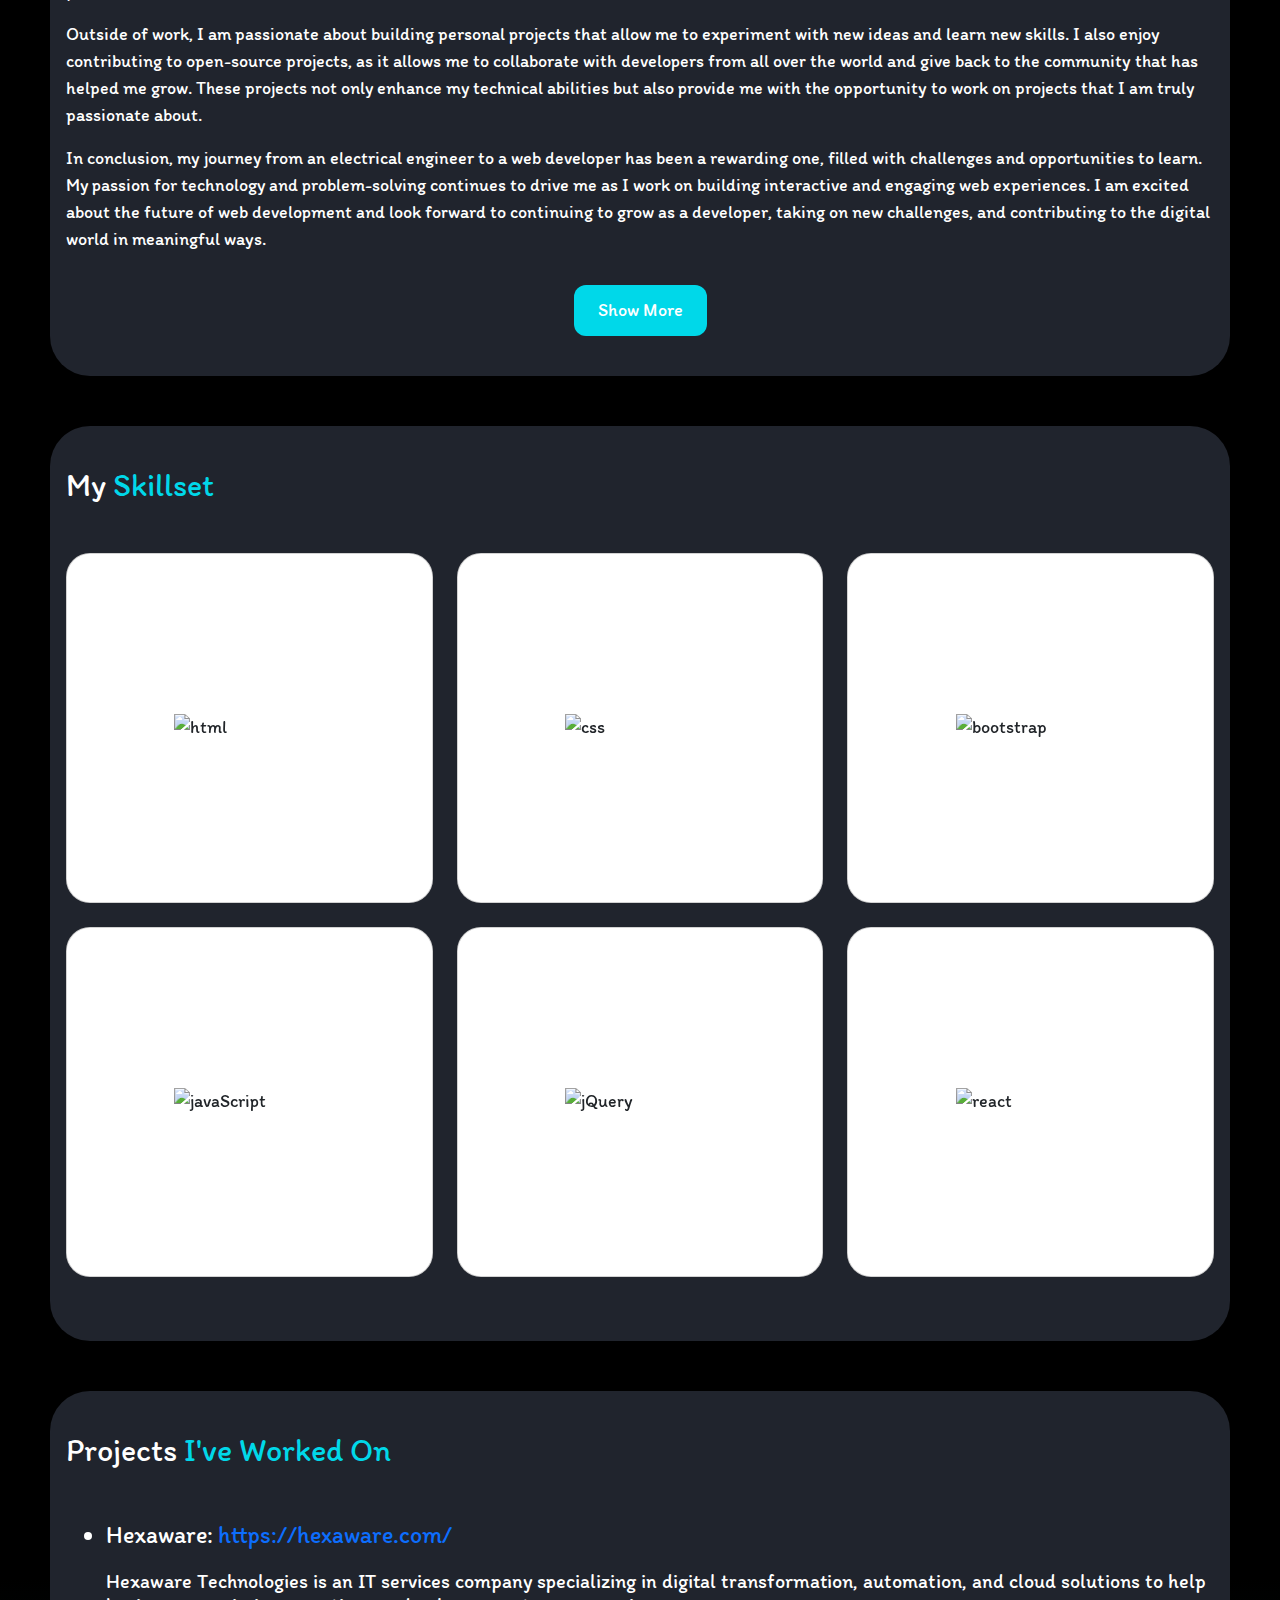
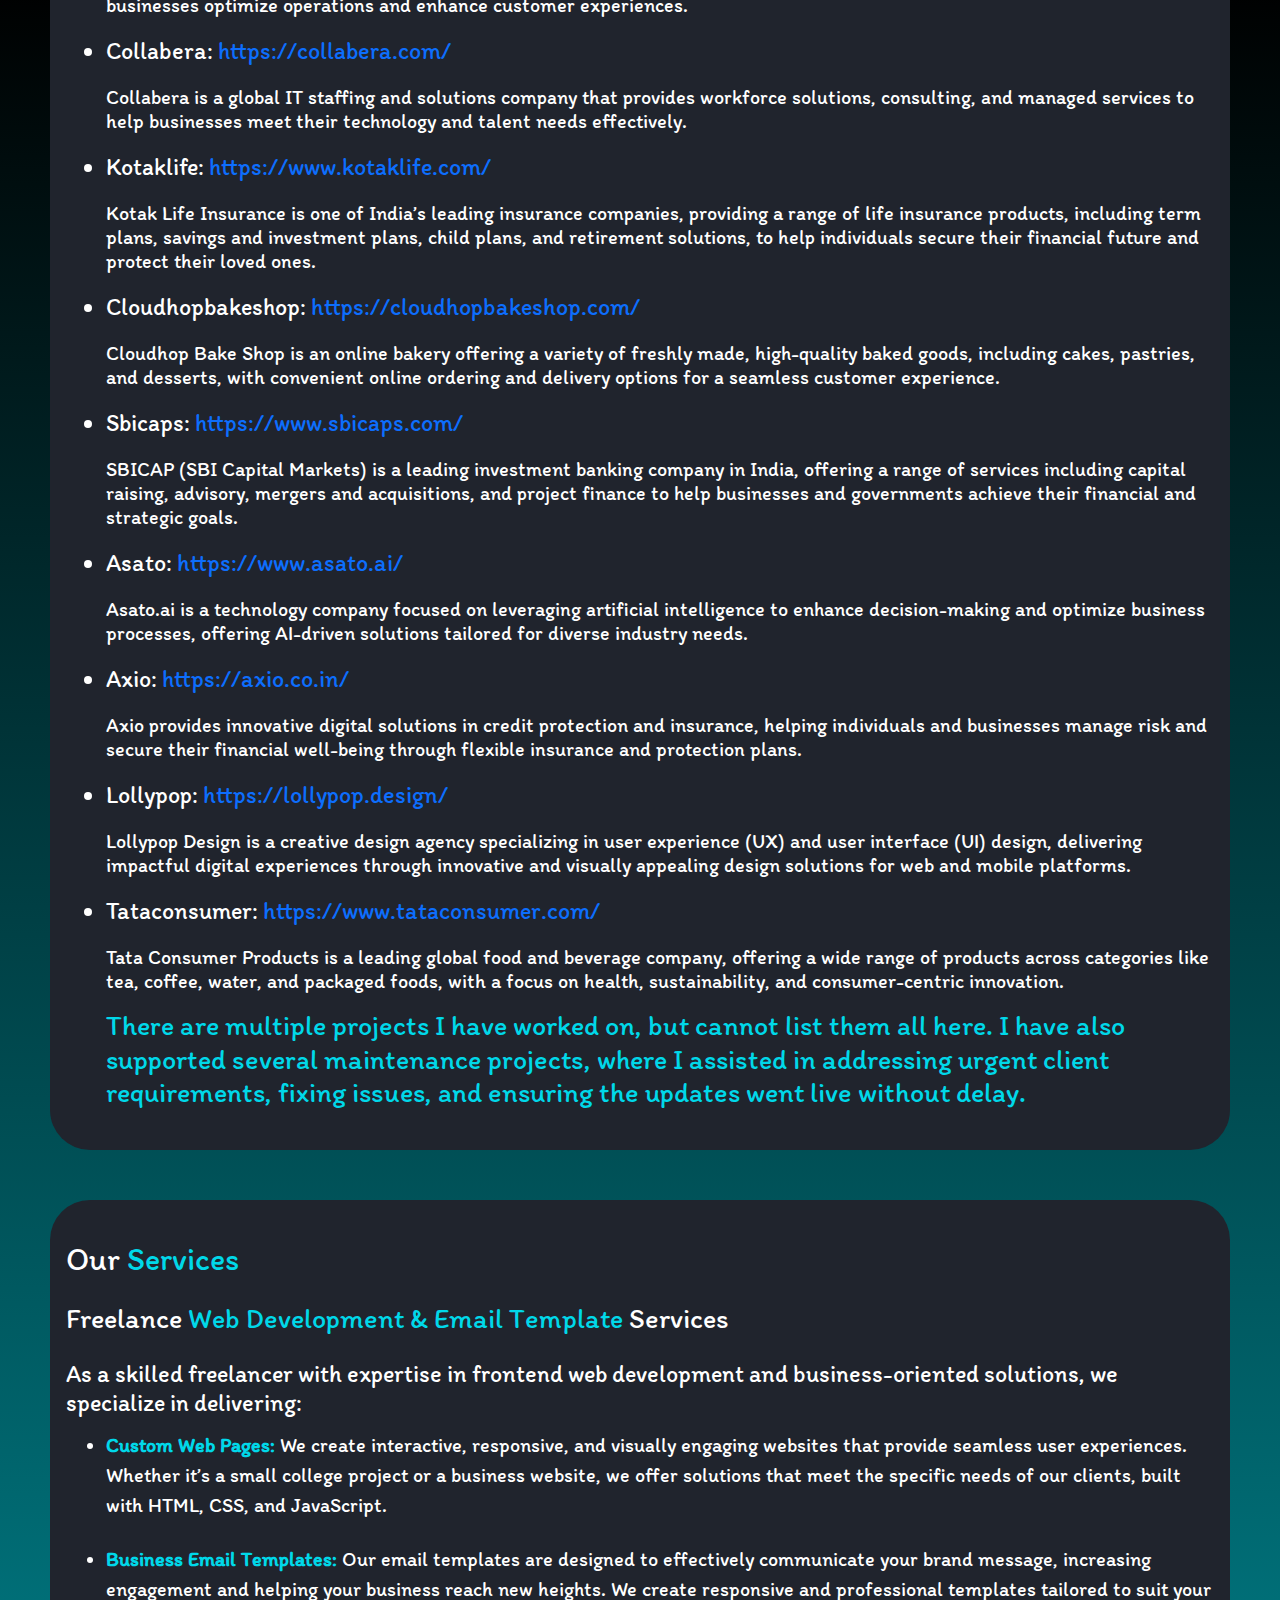
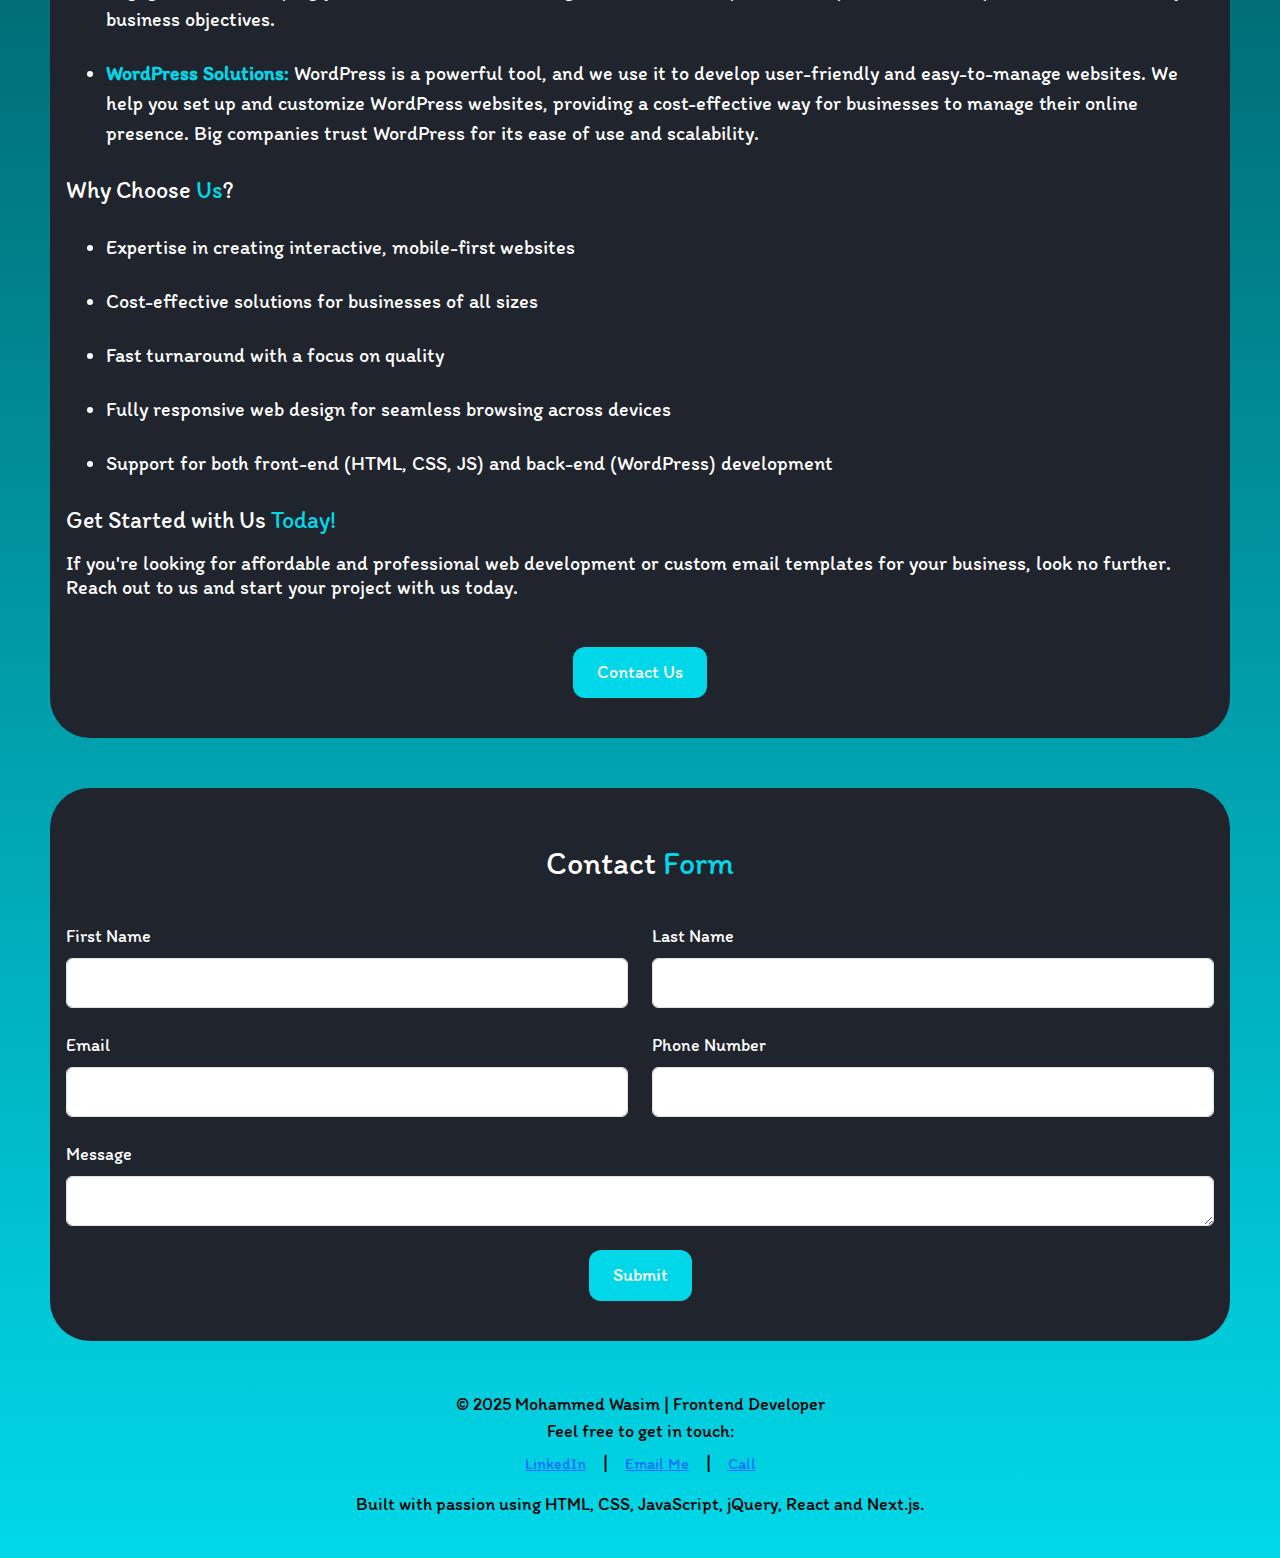
==== commit 08107fd4: "Update index.html" ====
--- a/index.html
+++ b/index.html
@@ -3,6 +3,7 @@
   <head>
     <meta charset="UTF-8" />
     <meta name="viewport" content="width=device-width, initial-scale=1.0" />
+    <meta name="description" content="MagicWeb Designs creates stunning websites and interactive pages to help businesses connect with the digital world." />
     <link rel="preconnect" href="https://fonts.googleapis.com">
     <link rel="preconnect" href="https://fonts.gstatic.com" crossorigin>
     <link href="https://fonts.googleapis.com/css2?family=Itim&display=swap" rel="stylesheet">
@@ -541,12 +542,12 @@
       </section>
       <footer class="footer">
         <div class="container text-center">
-          <p>&copy; 2024 Mohammed Wasim | Frontend Developer</p>
+          <p>&copy; 2025 Mohammed Wasim | Frontend Developer</p>
           <p>Feel free to get in touch:</p>
           <a href="https://www.linkedin.com/in/iamwasim124" target="_blank" class="btn btn-link">LinkedIn</a> |
           <a href="mailto:connect@iamwasim.in" class="btn btn-link">Email Me</a> |
           <a href="tell:+918123833968" class="btn btn-link">Call</a>
-          <p class="mt-2">Built with passion using HTML, CSS, JavaScript, jQuery, and React</p>
+          <p class="mt-2">Built with passion using HTML, CSS, JavaScript, jQuery, React and Next.js.</p>
         </div>
       </footer>
       
--- a/css/custom.css
+++ b/css/custom.css
@@ -50,19 +50,23 @@
 .header .navbar-toggler{box-shadow: none;}
 .overview_page{margin: 50px;background-color: #20242d;border-radius: 40px;border: 0;padding: 30px 0;padding-bottom: 40px;}
 .header{font-family: var(--font-itim);}
-.header .navbar-brand{font-size: 36px;color: #00d8e9;}
+.header .navbar-brand{font-size: 36px;color: #00d8e9;pointer-events: none;}
 .header .nav-link{font-size: 24px;padding:12px 24px !important;}
 .header .nav-link{color: #fff !important;}
+.header .nav-link:hover{color: #00d8e9 !important;}
 .header .nav-link.active{color: #00d8e9 !important;}
 .intro{padding-top: 40px;color: #fff;}
 .intro h1{color: #00d8e9;}
 .intro .col-md-5 img{border-radius: 30%;height: 450px;box-shadow: 0px 4px 30px rgba(0, 216, 233, 0.6);}
+.intro ul img:hover{transform: scale(1.1);}
 .intro li{padding-right: 20px;}
 .intro li:last-child{padding-right: 0;}
 .intro p{max-width: 600px;}
-.intro .cv_btn, .contact_form .cv_btn, .about .cv_btn{background-color: #00d8e9;color: #fff;padding: 12px 24px;border-radius: 12px;display: inline-block;box-shadow: 0 4px 8px rgba(0, 0, 0, 0.2), 0 6px 20px rgba(0, 216, 233, 0.5);transition: all 0.3s ease;}
+.intro .cv_btn, .contact_form .cv_btn, .about .cv_btn, .services .cv_btn{background-color: #00d8e9;color: #fff;padding: 12px 24px;border-radius: 12px;display: inline-block;border: 0;}
+.intro .cv_btn:hover, .contact_form .cv_btn:hover, .about .cv_btn:hover, .services .cv_btn:hover{box-shadow: 0 4px 8px rgba(0, 0, 0, 0.2), 0 6px 20px rgba(0, 216, 233, 0.5);transition: all 0.3s ease;}
 .intro, .about, .skills, .my_projects, .services,.contact_form{margin: 50px;padding: 40px 0;background-color: #20242d;border-radius: 40px;color: #fff;}
 .about span, .skills span, .my_projects span, .services span, .contact_form span{color: #00d8e9;}
+.my_projects a{word-break: break-all;}
 @keyframes dance {
     0%, 100% {
       transform: translate(0, 0) rotate(0deg);
@@ -89,8 +93,9 @@
 .my_projects li{font-size: 24px;list-style-type: disc;}
 .my_projects h5{padding: 16px 0;}
 .my_projects h3{color: #00d8e9;padding-left: 40px;}
-.card {width: 100%;height: 300px;perspective: 1000px;margin: auto;margin-bottom: 24px;animation: dance 3s infinite ease-in-out;transition: transform 0.2s ease-in-out;border-radius: 24px;}
+.card {width: 100%;height: 350px;perspective: 1000px;margin: auto;margin-bottom: 24px;animation: dance 3s infinite ease-in-out;transition: transform 0.2s ease-in-out;border-radius: 24px;}
 .services li{font-size: 20px;padding: 12px 0;list-style-type: disc;}
 .contact_form .form-control{height: 50px;}
 .footer{margin: 40px 0;}
 .footer p{font-size: 18px;}
+.footer .btn-link:hover{transform: scale(1.1);}
